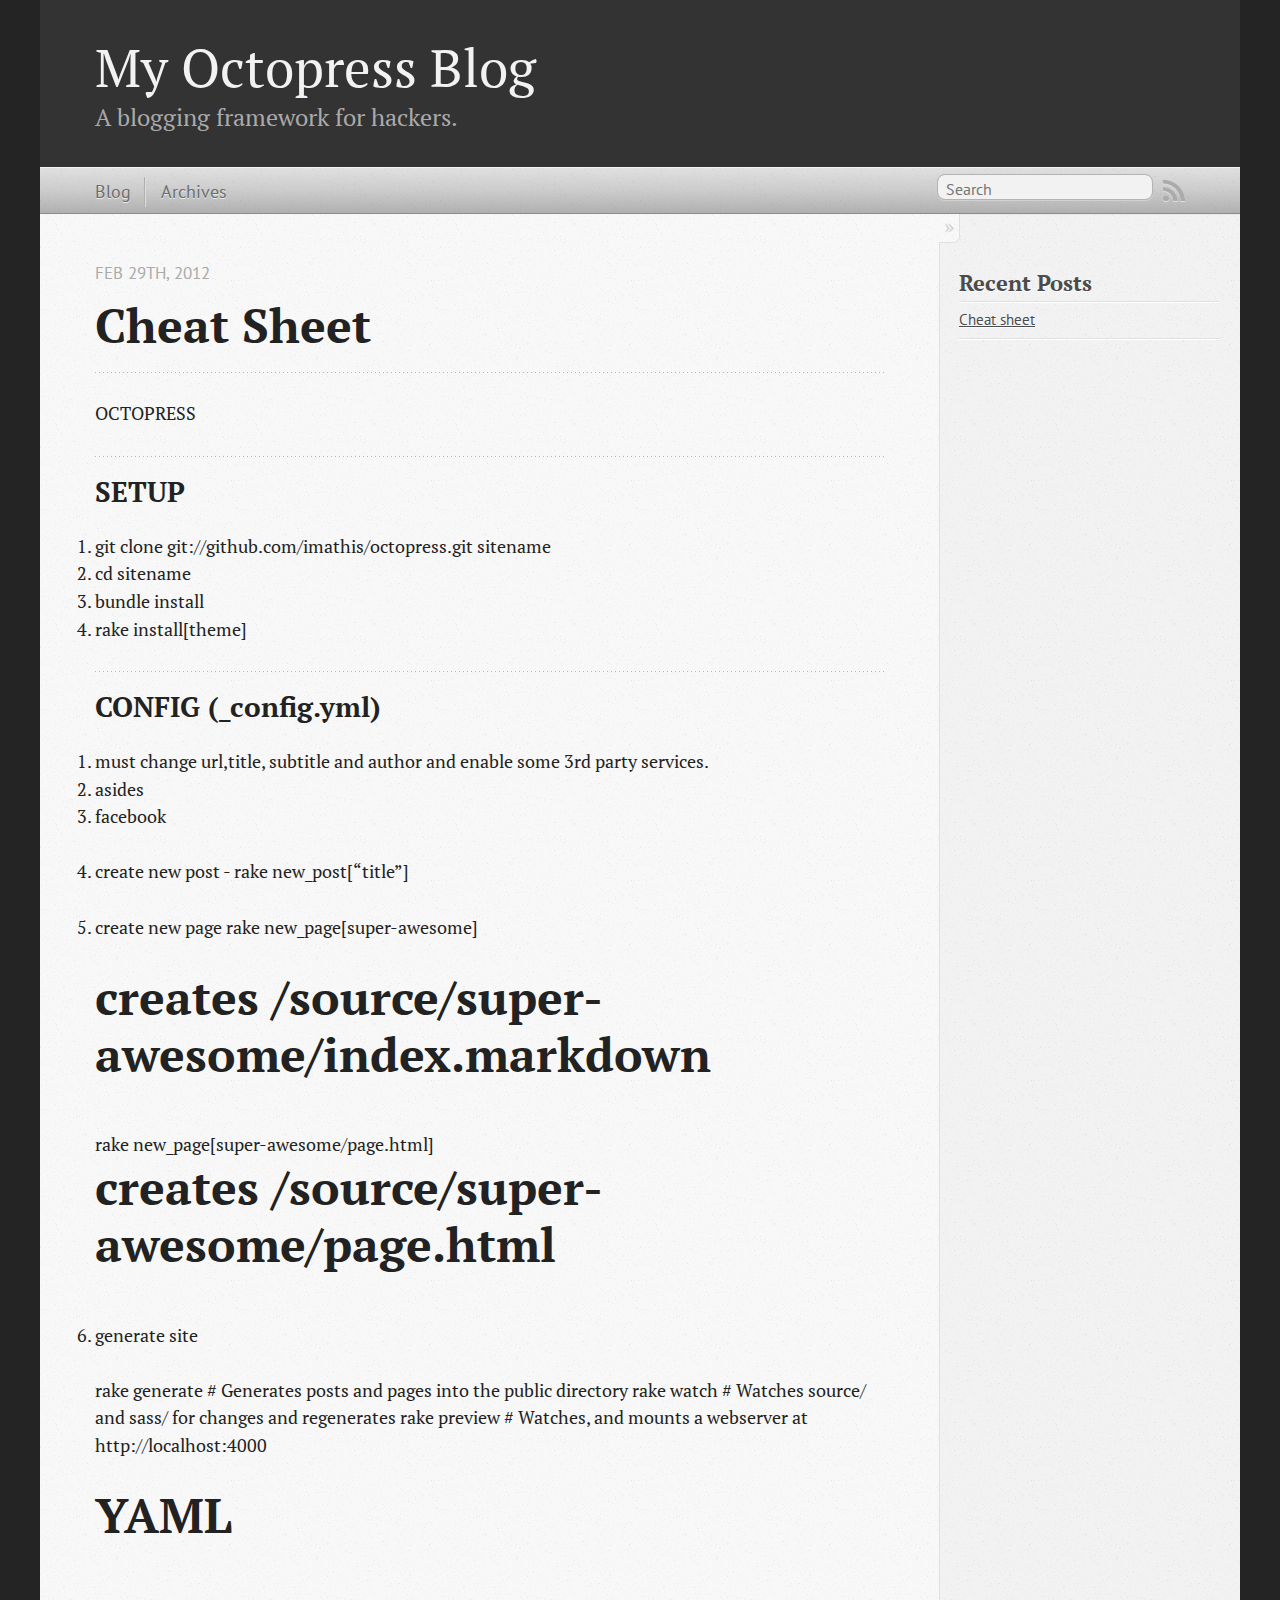
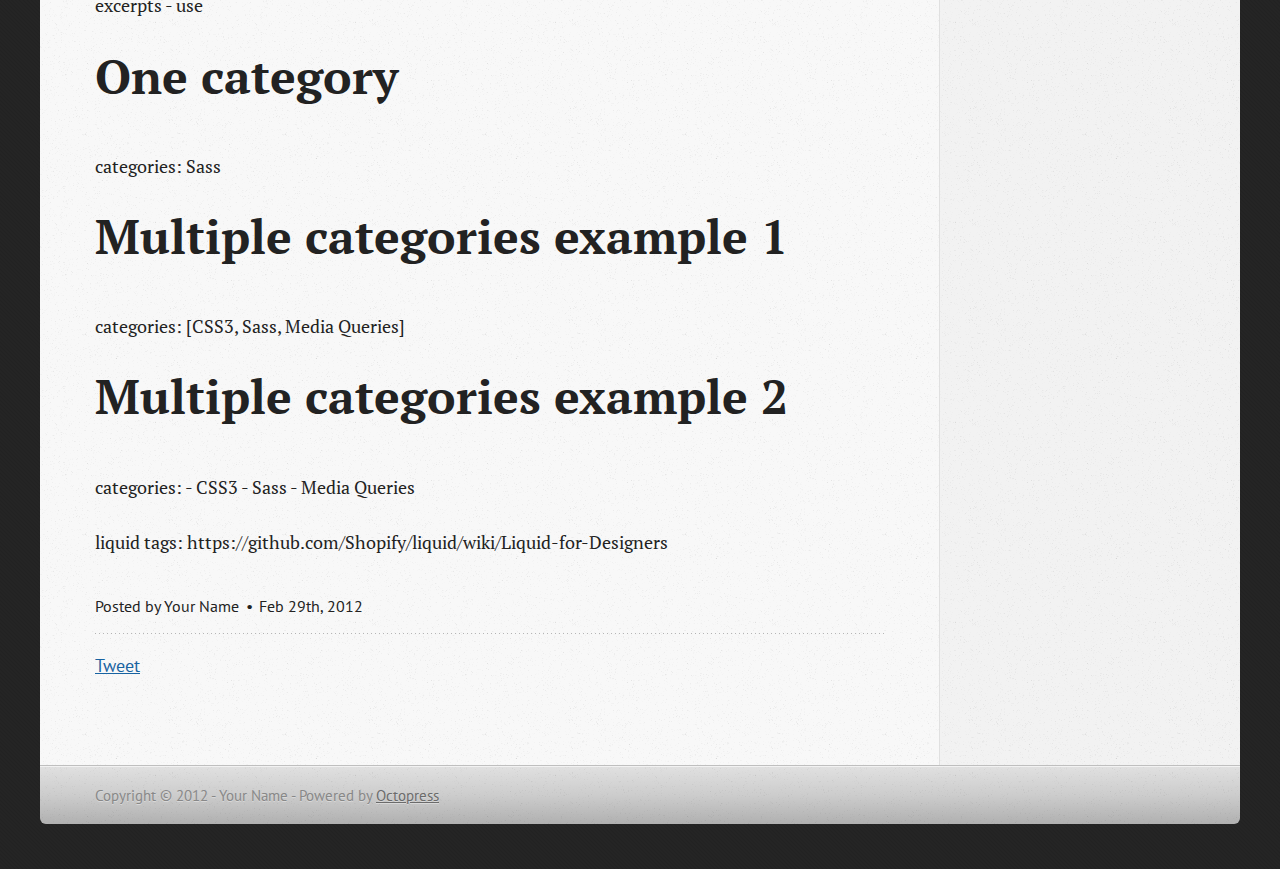
==== cheatsheet/index.html @ 0899a82b "Site updated at 2012-03-01 11:16:39 UTC" ====
<!DOCTYPE html>
<!--[if IEMobile 7 ]><html class="no-js iem7"><![endif]-->
<!--[if lt IE 9]><html class="no-js lte-ie8"><![endif]-->
<!--[if (gt IE 8)|(gt IEMobile 7)|!(IEMobile)|!(IE)]><!--><html class="no-js" lang="en"><!--<![endif]-->
<head>
  <meta charset="utf-8">
  <title>Cheat sheet - My Octopress Blog</title>
  <meta name="author" content="Your Name">

  
  <meta name="description" content="OCTOPRESS SETUP git clone git://github.com/imathis/octopress.git sitename
cd sitename
bundle install
rake install[theme] CONFIG (_config.yml) must &hellip;">
  

  <!-- http://t.co/dKP3o1e -->
  <meta name="HandheldFriendly" content="True">
  <meta name="MobileOptimized" content="320">
  <meta name="viewport" content="width=device-width, initial-scale=1">

  
  <link rel="canonical" href="http://ransa.github.com/cheatsheet">
  <link href="/favicon.png" rel="icon">
  <link href="/stylesheets/screen.css" media="screen, projection" rel="stylesheet" type="text/css">
  <script src="/javascripts/modernizr-2.0.js"></script>
  <script src="/javascripts/ender.js"></script>
  <script src="/javascripts/octopress.js" type="text/javascript"></script>
  <link href="/atom.xml" rel="alternate" title="My Octopress Blog" type="application/atom+xml">
  <!--Fonts from Google"s Web font directory at http://google.com/webfonts -->
<link href="http://fonts.googleapis.com/css?family=PT+Serif:regular,italic,bold,bolditalic" rel="stylesheet" type="text/css">
<link href="http://fonts.googleapis.com/css?family=PT+Sans:regular,italic,bold,bolditalic" rel="stylesheet" type="text/css">

  

</head>

<body   >
  <header role="banner"><hgroup>
  <h1><a href="/">My Octopress Blog</a></h1>
  
    <h2>A blogging framework for hackers.</h2>
  
</hgroup>

</header>
  <nav role="navigation"><ul class="subscription" data-subscription="rss">
  <li><a href="/atom.xml" rel="subscribe-rss" title="subscribe via RSS">RSS</a></li>
  
</ul>
  
<form action="http://google.com/search" method="get">
  <fieldset role="search">
    <input type="hidden" name="q" value="site:ransa.github.com" />
    <input class="search" type="text" name="q" results="0" placeholder="Search"/>
  </fieldset>
</form>
  
<ul class="main-navigation">
  <li><a href="/">Blog</a></li>
  <li><a href="/blog/archives">Archives</a></li>
</ul>

</nav>
  <div id="main">
    <div id="content">
      <div>
<article class="hentry" role="article">
  
  <header>
    
      <h1 class="entry-title">Cheat Sheet</h1>
    
    
      <p class="meta">
        








  


<time datetime="2012-02-29T20:19:00+02:00" pubdate data-updated="true">Feb 29<span>th</span>, 2012</time>
        
      </p>
    
  </header>


<div class="entry-content"><p>OCTOPRESS</p>

<h2>SETUP</h2>

<ol>
<li>git clone git://github.com/imathis/octopress.git sitename</li>
<li>cd sitename</li>
<li>bundle install</li>
<li>rake install[theme]</li>
</ol>


<h2>CONFIG (_config.yml)</h2>

<ol>
<li>must change url,title, subtitle and author and enable some 3rd party services.</li>
<li>asides</li>
<li><p>facebook</p></li>
<li><p>create new post -
rake new_post[&#8220;title&#8221;]</p></li>
<li><p>create new page
rake new_page[super-awesome]</p>

<h1>creates /source/super-awesome/index.markdown</h1>

rake new_page[super-awesome/page.html]

<h1>creates /source/super-awesome/page.html</h1></li>
<li><p>generate site</p></li>
</ol>


<p>rake generate   # Generates posts and pages into the public directory
rake watch      # Watches source/ and sass/ for changes and regenerates
rake preview    # Watches, and mounts a webserver at http://localhost:4000</p>

<h1>YAML </h1>

<p>excerpts - use  <!-- more --></p>

<h1>One category</h1>

<p>categories: Sass</p>

<h1>Multiple categories example 1</h1>

<p>categories: [CSS3, Sass, Media Queries]</p>

<h1>Multiple categories example 2</h1>

<p>categories:
- CSS3
- Sass
- Media Queries</p>

<p>liquid tags:
https://github.com/Shopify/liquid/wiki/Liquid-for-Designers</p>
</div>


  <footer>
    <p class="meta">
      
  

<span class="byline author vcard">Posted by <span class="fn">Your Name</span></span>

      








  


<time datetime="2012-02-29T20:19:00+02:00" pubdate data-updated="true">Feb 29<span>th</span>, 2012</time>
      


    </p>
    
      <div class="sharing">
  
  <a href="http://twitter.com/share" class="twitter-share-button" data-url="http://ransa.github.com/cheatsheet/" data-via="" data-counturl="http://ransa.github.com/cheatsheet/" >Tweet</a>
  
  
  
</div>

    
    <p class="meta">
      
      
    </p>
  </footer>
</article>

</div>

<aside class="sidebar">
  
    <section>
  <h1>Recent Posts</h1>
  <ul id="recent_posts">
    
      <li class="post">
        <a href="/cheatsheet/">Cheat sheet</a>
      </li>
    
  </ul>
</section>






  
</aside>


    </div>
  </div>
  <footer role="contentinfo"><p>
  Copyright &copy; 2012 - Your Name -
  <span class="credit">Powered by <a href="http://octopress.org">Octopress</a></span>
</p>

</footer>
  







  <script type="text/javascript">
    (function(){
      var twitterWidgets = document.createElement('script');
      twitterWidgets.type = 'text/javascript';
      twitterWidgets.async = true;
      twitterWidgets.src = 'http://platform.twitter.com/widgets.js';
      document.getElementsByTagName('head')[0].appendChild(twitterWidgets);
    })();
  </script>





</body>
</html>
---- stylesheets/screen.css ----
html,body,div,span,applet,object,iframe,h1,h2,h3,h4,h5,h6,p,blockquote,pre,a,abbr,acronym,address,big,cite,code,del,dfn,em,img,ins,kbd,q,s,samp,small,strike,strong,sub,sup,tt,var,b,u,i,center,dl,dt,dd,ol,ul,li,fieldset,form,label,legend,table,caption,tbody,tfoot,thead,tr,th,td,article,aside,canvas,details,embed,figure,figcaption,footer,header,hgroup,menu,nav,output,ruby,section,summary,time,mark,audio,video{margin:0;padding:0;border:0;font-size:100%;font:inherit;vertical-align:baseline}body{line-height:1}ol,ul{list-style:none}table{border-collapse:collapse;border-spacing:0}caption,th,td{text-align:left;font-weight:normal;vertical-align:middle}q,blockquote{quotes:none}q:before,q:after,blockquote:before,blockquote:after{content:"";content:none}a img{border:none}article,aside,details,figcaption,figure,footer,header,hgroup,menu,nav,section,summary{display:block}article,aside,details,figcaption,figure,footer,header,hgroup,menu,nav,section,summary{display:block}a{color:#1863a1}a:visited{color:#751590}a:focus{color:#0181eb}a:hover{color:#0181eb}a:active{color:#01579f}aside.sidebar a{color:#1863a1}aside.sidebar a:focus{color:#0181eb}aside.sidebar a:hover{color:#0181eb}aside.sidebar a:active{color:#01579f}a{-moz-transition:color 0.3s;-webkit-transition:color 0.3s;-o-transition:color 0.3s;transition:color 0.3s}html{background:#252525 url('/images/line-tile.png?1329309796') top left}body > div{background:#f2f2f2 url('/images/noise.png?1329309796') top left;border-bottom:1px solid #bfbfbf}body > div > div{background:#f8f8f8 url('/images/noise.png?1329309796') top left;border-right:1px solid #e0e0e0}.heading,body > header h1,h1,h2,h3,h4,h5,h6{font-family:"PT Serif", "Georgia", "Helvetica Neue", Arial, sans-serif}.sans,body > header h2,body > nav form .search,body > nav a,article header p.meta,article > footer,#content .blog-index footer,html .gist .gist-file .gist-meta,#blog-archives a.category,#blog-archives time,aside.sidebar section,body > footer{font-family:"PT Sans", "Helvetica Neue", Arial, sans-serif}.serif,body,#content .blog-index a[rel=full-article]{font-family:"PT Serif", Georgia, Times, "Times New Roman", serif}.mono,pre,code,tt,p code,li code{font-family:Menlo, Monaco, "Andale Mono", "lucida console", "Courier New", monospace}body > header h1{font-size:2.2em;font-family:"PT Serif", "Georgia", "Helvetica Neue", Arial, sans-serif;font-weight:normal;line-height:1.2em;margin-bottom:0.6667em}body > header h2{font-family:"PT Serif", "Georgia", "Helvetica Neue", Arial, sans-serif}body{line-height:1.5em;color:#222}h1{font-size:2.2em;line-height:1.2em}@media only screen and (min-width: 992px){body{font-size:1.15em}h1{font-size:2.6em;line-height:1.2em}}h1,h2,h3,h4,h5,h6{text-rendering:optimizelegibility;margin-bottom:1em;font-weight:bold}h2,section h1{font-size:1.5em}h3,section h2,section section h1{font-size:1.3em}h4,section h3,section section h2,section section section h1{font-size:1em}h5,section h4,section section h3{font-size:.9em}h6,section h5,section section h4,section section section h3{font-size:.8em}p,blockquote,ul,ol{margin-bottom:1.5em}ul{list-style-type:disc}ul ul{list-style-type:circle;margin-bottom:0px}ul ul ul{list-style-type:square;margin-bottom:0px}ol{list-style-type:decimal}ol ol{list-style-type:lower-alpha;margin-bottom:0px}ol ol ol{list-style-type:lower-roman;margin-bottom:0px}ul,ul ul,ul ol,ol,ol ul,ol ol{margin-left:1.3em}strong{font-weight:bold}em{font-style:italic}sup,sub{font-size:0.8em;position:relative;display:inline-block}sup{top:-0.5em}sub{bottom:-0.5em}q{font-style:italic}q:before{content:"\201C"}q:after{content:"\201D"}em,dfn{font-style:italic}strong,dfn{font-weight:bold}del,s{text-decoration:line-through}abbr,acronym{border-bottom:1px dotted;cursor:help}sub,sup{line-height:0}hr{margin-bottom:0.2em}small{font-size:.8em}big{font-size:1.2em}blockquote{font-style:italic;position:relative;font-size:1.2em;line-height:1.5em;padding-left:1em;border-left:4px solid rgba(170,170,170,0.5)}blockquote cite{font-style:italic}blockquote cite a{color:#aaa !important;word-wrap:break-word}blockquote cite:before{content:'\2014';padding-right:.3em;padding-left:.3em;color:#aaa}@media only screen and (min-width: 992px){blockquote{padding-left:1.5em;border-left-width:4px}}.pullquote-right:before,.pullquote-left:before{padding:0;border:none;content:attr(data-pullquote);float:right;width:45%;margin:.5em 0 1em 1.5em;position:relative;top:7px;font-size:1.4em;line-height:1.45em}.pullquote-left:before{float:left;margin:.5em 1.5em 1em 0}.force-wrap,article a,aside.sidebar a{white-space:-moz-pre-wrap;white-space:-pre-wrap;white-space:-o-pre-wrap;white-space:pre-wrap;word-wrap:break-word}.group,body > header,body > nav,body > footer,body #content > article,body #content > div > article,body #content > div > section,body div.pagination,aside.sidebar,#main,#content,.collapse-sidebar aside.sidebar{*zoom:1}.group:after,body > header:after,body > nav:after,body > footer:after,body #content > article:after,body #content > div > article:after,body #content > div > section:after,body div.pagination:after,aside.sidebar:after,#main:after,#content:after,.collapse-sidebar aside.sidebar:after{content:"";display:table;clear:both}body{-webkit-text-size-adjust:none;max-width:1200px;position:relative;margin:0 auto}body > header,body > nav,body > footer,body #content > article,body #content > div > article,body #content > div > section{padding-left:18px;padding-right:18px}@media only screen and (min-width: 480px){body > header,body > nav,body > footer,body #content > article,body #content > div > article,body #content > div > section{padding-left:25px;padding-right:25px}}@media only screen and (min-width: 768px){body > header,body > nav,body > footer,body #content > article,body #content > div > article,body #content > div > section{padding-left:35px;padding-right:35px}}@media only screen and (min-width: 992px){body > header,body > nav,body > footer,body #content > article,body #content > div > article,body #content > div > section{padding-left:55px;padding-right:55px}}body div.pagination{margin-left:18px;margin-right:18px}@media only screen and (min-width: 480px){body div.pagination{margin-left:25px;margin-right:25px}}@media only screen and (min-width: 768px){body div.pagination{margin-left:35px;margin-right:35px}}@media only screen and (min-width: 992px){body div.pagination{margin-left:55px;margin-right:55px}}body > header{font-size:1em;padding-top:1.5em;padding-bottom:1.5em}#content{overflow:hidden}#content > div,#content > article{width:100%}aside.sidebar{float:none;padding:0 18px 1px;background-color:#f7f7f7;border-top:1px solid #e0e0e0}.flex-content,article img,article video,article .flash-video,aside.sidebar img{max-width:100%;height:auto}.basic-alignment.left,article img.left,article video.left,article .left.flash-video,aside.sidebar img.left{float:left;margin-right:1.5em}.basic-alignment.right,article img.right,article video.right,article .right.flash-video,aside.sidebar img.right{float:right;margin-left:1.5em}.basic-alignment.center,article img.center,article video.center,article .center.flash-video,aside.sidebar img.center{display:block;margin:0 auto 1.5em}.basic-alignment.left,article img.left,article video.left,article .left.flash-video,aside.sidebar img.left,.basic-alignment.right,article img.right,article video.right,article .right.flash-video,aside.sidebar img.right{margin-bottom:.8em}.toggle-sidebar,.no-sidebar .toggle-sidebar{display:none}@media only screen and (min-width: 750px){body.sidebar-footer aside.sidebar{float:none;width:auto;clear:left;margin:0;padding:0 35px 1px;background-color:#f7f7f7;border-top:1px solid #eaeaea}body.sidebar-footer aside.sidebar section.odd,body.sidebar-footer aside.sidebar section.even{float:left;width:48%}body.sidebar-footer aside.sidebar section.odd{margin-left:0}body.sidebar-footer aside.sidebar section.even{margin-left:4%}body.sidebar-footer aside.sidebar.thirds section{width:30%;margin-left:5%}body.sidebar-footer aside.sidebar.thirds section.first{margin-left:0;clear:both}}body.sidebar-footer #content{margin-right:0px}body.sidebar-footer .toggle-sidebar{display:none}@media only screen and (min-width: 550px){body > header{font-size:1em}}@media only screen and (min-width: 750px){aside.sidebar{float:none;width:auto;clear:left;margin:0;padding:0 35px 1px;background-color:#f7f7f7;border-top:1px solid #eaeaea}aside.sidebar section.odd,aside.sidebar section.even{float:left;width:48%}aside.sidebar section.odd{margin-left:0}aside.sidebar section.even{margin-left:4%}aside.sidebar.thirds section{width:30%;margin-left:5%}aside.sidebar.thirds section.first{margin-left:0;clear:both}}@media only screen and (min-width: 768px){body{-webkit-text-size-adjust:auto}body > header{font-size:1.2em}#main{padding:0;margin:0 auto}#content{overflow:visible;margin-right:240px;position:relative}.no-sidebar #content{margin-right:0;border-right:0}.collapse-sidebar #content{margin-right:20px}#content > div,#content > article{padding-top:17.5px;padding-bottom:17.5px;float:left}aside.sidebar{width:210px;padding:0 15px 15px;background:none;clear:none;float:left;margin:0 -100% 0 0}aside.sidebar section{width:auto;margin-left:0}aside.sidebar section.odd,aside.sidebar section.even{float:none;width:auto;margin-left:0}.collapse-sidebar aside.sidebar{float:none;width:auto;clear:left;margin:0;padding:0 35px 1px;background-color:#f7f7f7;border-top:1px solid #eaeaea}.collapse-sidebar aside.sidebar section.odd,.collapse-sidebar aside.sidebar section.even{float:left;width:48%}.collapse-sidebar aside.sidebar section.odd{margin-left:0}.collapse-sidebar aside.sidebar section.even{margin-left:4%}.collapse-sidebar aside.sidebar.thirds section{width:30%;margin-left:5%}.collapse-sidebar aside.sidebar.thirds section.first{margin-left:0;clear:both}}@media only screen and (min-width: 992px){body > header{font-size:1.3em}#content{margin-right:300px}#content > div,#content > article{padding-top:27.5px;padding-bottom:27.5px}aside.sidebar{width:260px;padding:1.2em 20px 20px}.collapse-sidebar aside.sidebar{padding-left:55px;padding-right:55px}}@media only screen and (min-width: 768px){ul,ol{margin-left:0}}body > header{background:#333}body > header h1{display:inline-block;margin:0}body > header h1 a,body > header h1 a:visited,body > header h1 a:hover{color:#f2f2f2;text-decoration:none}body > header h2{margin:.2em 0 0;font-size:1em;color:#aaa;font-weight:normal}body > nav{position:relative;background-color:#ccc;background:url('/images/noise.png?1329309796'),-webkit-gradient(linear, 50% 0%, 50% 100%, color-stop(0%, #e0e0e0), color-stop(50%, #cccccc), color-stop(100%, #b0b0b0));background:url('/images/noise.png?1329309796'),-webkit-linear-gradient(#e0e0e0,#cccccc,#b0b0b0);background:url('/images/noise.png?1329309796'),-moz-linear-gradient(#e0e0e0,#cccccc,#b0b0b0);background:url('/images/noise.png?1329309796'),-o-linear-gradient(#e0e0e0,#cccccc,#b0b0b0);background:url('/images/noise.png?1329309796'),-ms-linear-gradient(#e0e0e0,#cccccc,#b0b0b0);background:url('/images/noise.png?1329309796'),linear-gradient(#e0e0e0,#cccccc,#b0b0b0);border-top:1px solid #f2f2f2;border-bottom:1px solid #8c8c8c;padding-top:.35em;padding-bottom:.35em}body > nav form{-moz-background-clip:padding;-webkit-background-clip:padding;-o-background-clip:padding-box;-ms-background-clip:padding-box;-khtml-background-clip:padding-box;background-clip:padding-box;margin:0;padding:0}body > nav form .search{padding:.3em .5em 0;font-size:.85em;line-height:1.1em;width:95%;-moz-border-radius:0.5em;-webkit-border-radius:0.5em;-o-border-radius:0.5em;-ms-border-radius:0.5em;-khtml-border-radius:0.5em;border-radius:0.5em;-moz-background-clip:padding;-webkit-background-clip:padding;-o-background-clip:padding-box;-ms-background-clip:padding-box;-khtml-background-clip:padding-box;background-clip:padding-box;-moz-box-shadow:#d1d1d1 0 1px;-webkit-box-shadow:#d1d1d1 0 1px;-o-box-shadow:#d1d1d1 0 1px;box-shadow:#d1d1d1 0 1px;background-color:#f2f2f2;border:1px solid #b3b3b3;color:#888}body > nav form .search:focus{color:#444;border-color:#80b1df;-moz-box-shadow:#80b1df 0 0 4px,#80b1df 0 0 3px inset;-webkit-box-shadow:#80b1df 0 0 4px,#80b1df 0 0 3px inset;-o-box-shadow:#80b1df 0 0 4px,#80b1df 0 0 3px inset;box-shadow:#80b1df 0 0 4px,#80b1df 0 0 3px inset;background-color:#fff;outline:none}body > nav fieldset[role=search]{float:right;width:48%}body > nav fieldset.mobile-nav{float:left;width:48%}body > nav fieldset.mobile-nav select{width:100%;font-size:.8em;border:1px solid #888}body > nav ul{display:none}@media only screen and (min-width: 550px){body > nav{font-size:.9em}body > nav ul{margin:0;padding:0;border:0;overflow:hidden;*zoom:1;float:left;display:block;padding-top:.15em}body > nav ul li{list-style-image:none;list-style-type:none;margin-left:0px;white-space:nowrap;display:inline;float:left;padding-left:0;padding-right:0}body > nav ul li:first-child,body > nav ul li.first{padding-left:0}body > nav ul li:last-child{padding-right:0}body > nav ul li.last{padding-right:0}body > nav ul.subscription{margin-left:.8em;float:right}body > nav ul.subscription li:last-child a{padding-right:0}body > nav ul li{margin:0}body > nav a{color:#6b6b6b;text-shadow:#ebebeb 0 1px;float:left;text-decoration:none;font-size:1.1em;padding:.1em 0;line-height:1.5em}body > nav a:visited{color:#6b6b6b}body > nav a:hover{color:#2b2b2b}body > nav li + li{border-left:1px solid #b0b0b0;margin-left:.8em}body > nav li + li a{padding-left:.8em;border-left:1px solid #dedede}body > nav form{float:right;text-align:left;padding-left:.8em;width:175px}body > nav form .search{width:93%;font-size:.95em;line-height:1.2em}body > nav ul[data-subscription$=email] + form{width:97px}body > nav ul[data-subscription$=email] + form .search{width:91%}body > nav fieldset.mobile-nav{display:none}body > nav fieldset[role=search]{width:99%}}@media only screen and (min-width: 992px){body > nav form{width:215px}body > nav ul[data-subscription$=email] + form{width:147px}}.no-placeholder body > nav .search{background:#f2f2f2 url('/images/search.png?1329309796') 0.3em 0.25em no-repeat;text-indent:1.3em}@media only screen and (min-width: 550px){.maskImage body > nav ul[data-subscription$=email] + form{width:123px}}@media only screen and (min-width: 992px){.maskImage body > nav ul[data-subscription$=email] + form{width:173px}}.maskImage ul.subscription{position:relative;top:.2em}.maskImage ul.subscription li,.maskImage ul.subscription a{border:0;padding:0}.maskImage a[rel=subscribe-rss]{position:relative;top:0px;text-indent:-999999em;background-color:#dedede;border:0;padding:0}.maskImage a[rel=subscribe-rss],.maskImage a[rel=subscribe-rss]:after{-moz-mask-image:url('/images/rss.png?1329309796');-webkit-mask-image:url('/images/rss.png?1329309796');-o-mask-image:url('/images/rss.png?1329309796');-ms-mask-image:url('/images/rss.png?1329309796');-khtml-mask-image:url('/images/rss.png?1329309796');mask-image:url('/images/rss.png?1329309796');-moz-mask-repeat:no-repeat;-webkit-mask-repeat:no-repeat;-o-mask-repeat:no-repeat;-ms-mask-repeat:no-repeat;-khtml-mask-repeat:no-repeat;mask-repeat:no-repeat;width:22px;height:22px}.maskImage a[rel=subscribe-rss]:after{content:"";position:absolute;top:-1px;left:0;background-color:#ababab}.maskImage a[rel=subscribe-rss]:hover:after{background-color:#9e9e9e}.maskImage a[rel=subscribe-email]{position:relative;top:0px;text-indent:-999999em;background-color:#dedede;border:0;padding:0}.maskImage a[rel=subscribe-email],.maskImage a[rel=subscribe-email]:after{-moz-mask-image:url('/images/email.png?1329309796');-webkit-mask-image:url('/images/email.png?1329309796');-o-mask-image:url('/images/email.png?1329309796');-ms-mask-image:url('/images/email.png?1329309796');-khtml-mask-image:url('/images/email.png?1329309796');mask-image:url('/images/email.png?1329309796');-moz-mask-repeat:no-repeat;-webkit-mask-repeat:no-repeat;-o-mask-repeat:no-repeat;-ms-mask-repeat:no-repeat;-khtml-mask-repeat:no-repeat;mask-repeat:no-repeat;width:28px;height:22px}.maskImage a[rel=subscribe-email]:after{content:"";position:absolute;top:-1px;left:0;background-color:#ababab}.maskImage a[rel=subscribe-email]:hover:after{background-color:#9e9e9e}article{padding-top:1em}article header{position:relative;padding-top:2em;padding-bottom:1em;margin-bottom:1em;background:url('[data-uri]') bottom left repeat-x}article header h1{margin:0}article header h1 a{text-decoration:none}article header h1 a:hover{text-decoration:underline}article header p{font-size:.9em;color:#aaa;margin:0}article header p.meta{text-transform:uppercase;position:absolute;top:0}@media only screen and (min-width: 768px){article header{margin-bottom:1.5em;padding-bottom:1em;background:url('[data-uri]') bottom left repeat-x}}article h2{padding-top:0.8em;background:url('[data-uri]') top left repeat-x}.entry-content article h2:first-child,article header + h2{padding-top:0}article h2:first-child,article header + h2{background:none}article .feature{padding-top:.5em;margin-bottom:1em;padding-bottom:1em;background:url('[data-uri]') bottom left repeat-x;font-size:2.0em;font-style:italic;line-height:1.3em}article img,article video,article .flash-video{-moz-border-radius:0.3em;-webkit-border-radius:0.3em;-o-border-radius:0.3em;-ms-border-radius:0.3em;-khtml-border-radius:0.3em;border-radius:0.3em;-moz-box-shadow:rgba(0,0,0,0.15) 0 1px 4px;-webkit-box-shadow:rgba(0,0,0,0.15) 0 1px 4px;-o-box-shadow:rgba(0,0,0,0.15) 0 1px 4px;box-shadow:rgba(0,0,0,0.15) 0 1px 4px;-moz-box-sizing:border-box;-webkit-box-sizing:border-box;-ms-box-sizing:border-box;box-sizing:border-box;border:white 0.5em solid}article video,article .flash-video{margin:0 auto 1.5em}article video{display:block;width:100%}article .flash-video > div{position:relative;display:block;padding-bottom:56.25%;padding-top:1px;height:0;overflow:hidden}article .flash-video > div iframe,article .flash-video > div object,article .flash-video > div embed{position:absolute;top:0;left:0;width:100%;height:100%}article > footer{padding-bottom:2.5em;margin-top:2em}article > footer p.meta{margin-bottom:.8em;font-size:.85em;clear:both;overflow:hidden}.blog-index article + article{background:url('[data-uri]') top left repeat-x}#content .blog-index{padding-top:0;padding-bottom:0}#content .blog-index article{padding-top:2em}#content .blog-index article header{background:none;padding-bottom:0}#content .blog-index article h1{font-size:2.2em}#content .blog-index article h1 a{color:inherit}#content .blog-index article h1 a:hover{color:#0181eb}#content .blog-index a[rel=full-article]{background:#ebebeb;display:inline-block;padding:.4em .8em;margin-right:.5em;text-decoration:none;color:#666;-moz-transition:background-color 0.5s;-webkit-transition:background-color 0.5s;-o-transition:background-color 0.5s;transition:background-color 0.5s}#content .blog-index a[rel=full-article]:hover{background:#0181eb;text-shadow:none;color:#f8f8f8}#content .blog-index footer{margin-top:1em}.separator,article > footer .byline + time:before,article > footer time + time:before,article > footer .comments:before,article > footer .byline ~ .categories:before{content:"\2022 ";padding:0 .4em 0 .2em;display:inline-block}#content div.pagination{text-align:center;font-size:.95em;position:relative;background:url('[data-uri]') top left repeat-x;padding-top:1.5em;padding-bottom:1.5em}#content div.pagination a{text-decoration:none;color:#aaa}#content div.pagination a.prev{position:absolute;left:0}#content div.pagination a.next{position:absolute;right:0}#content div.pagination a:hover{color:#0181eb}#content div.pagination a[href*=archive]:before,#content div.pagination a[href*=archive]:after{content:'\2014';padding:0 .3em}p.meta + .sharing{padding-top:1em;padding-left:0;background:url('[data-uri]') top left repeat-x}#fb-root{display:none}.highlight,html .gist .gist-file .gist-syntax .gist-highlight{border:1px solid #05232b !important}.highlight table td.code,html .gist .gist-file .gist-syntax .gist-highlight table td.code{width:100%}.highlight .line-numbers,html .gist .gist-file .gist-syntax .gist-highlight .line-numbers{text-align:right;font-size:13px;line-height:1.45em;background:#073642 url('/images/noise.png?1329309796') top left !important;border-right:1px solid #00232c !important;-moz-box-shadow:#083e4b -1px 0 inset;-webkit-box-shadow:#083e4b -1px 0 inset;-o-box-shadow:#083e4b -1px 0 inset;box-shadow:#083e4b -1px 0 inset;text-shadow:#021014 0 -1px;padding:.8em !important;-moz-border-radius:0;-webkit-border-radius:0;-o-border-radius:0;-ms-border-radius:0;-khtml-border-radius:0;border-radius:0}.highlight .line-numbers span,html .gist .gist-file .gist-syntax .gist-highlight .line-numbers span{color:#586e75 !important}figure.code,.gist-file,pre{-moz-box-shadow:rgba(0,0,0,0.06) 0 0 10px;-webkit-box-shadow:rgba(0,0,0,0.06) 0 0 10px;-o-box-shadow:rgba(0,0,0,0.06) 0 0 10px;box-shadow:rgba(0,0,0,0.06) 0 0 10px}figure.code .highlight pre,.gist-file .highlight pre,pre .highlight pre{-moz-box-shadow:none;-webkit-box-shadow:none;-o-box-shadow:none;box-shadow:none}html .gist .gist-file{margin-bottom:1.8em;position:relative;border:none;padding-top:26px !important}html .gist .gist-file .gist-syntax{border-bottom:0 !important;background:none !important}html .gist .gist-file .gist-syntax .gist-highlight{background:#002b36 !important}html .gist .gist-file .gist-meta{padding:.6em 0.8em;border:1px solid #083e4b !important;color:#586e75;font-size:.7em !important;background:#073642 url('/images/noise.png?1329309796') top left;line-height:1.5em}html .gist .gist-file .gist-meta a{color:#75878b !important;text-decoration:none}html .gist .gist-file .gist-meta a:hover{text-decoration:underline}html .gist .gist-file .gist-meta a:hover{color:#93a1a1 !important}html .gist .gist-file .gist-meta a[href*='#file']{position:absolute;top:0;left:0;right:-10px;color:#474747 !important}html .gist .gist-file .gist-meta a[href*='#file']:hover{color:#1863a1 !important}html .gist .gist-file .gist-meta a[href*=raw]{top:.4em}pre{background:#002b36 url('/images/noise.png?1329309796') top left;-moz-border-radius:0.4em;-webkit-border-radius:0.4em;-o-border-radius:0.4em;-ms-border-radius:0.4em;-khtml-border-radius:0.4em;border-radius:0.4em;border:1px solid #05232b;line-height:1.45em;font-size:13px;margin-bottom:2.1em;padding:.8em 1em;color:#93a1a1;overflow:auto}h3.filename + pre{-moz-border-radius-topleft:0px;-webkit-border-top-left-radius:0px;-o-border-top-left-radius:0px;-ms-border-top-left-radius:0px;-khtml-border-top-left-radius:0px;border-top-left-radius:0px;-moz-border-radius-topright:0px;-webkit-border-top-right-radius:0px;-o-border-top-right-radius:0px;-ms-border-top-right-radius:0px;-khtml-border-top-right-radius:0px;border-top-right-radius:0px}p code,li code{display:inline-block;white-space:no-wrap;background:#fff;font-size:.8em;line-height:1.5em;color:#555;border:1px solid #ddd;-moz-border-radius:0.4em;-webkit-border-radius:0.4em;-o-border-radius:0.4em;-ms-border-radius:0.4em;-khtml-border-radius:0.4em;border-radius:0.4em;padding:0 .3em;margin:-1px 0}p pre code,li pre code{font-size:1em !important;background:none;border:none}.pre-code,html .gist .gist-file .gist-syntax .gist-highlight pre,.highlight code{font-family:Menlo,Monaco,"Andale Mono","lucida console","Courier New",monospace !important;overflow:scroll;overflow-y:hidden;display:block;padding:.8em !important;overflow-x:auto;line-height:1.45em;background:#002b36 url('/images/noise.png?1329309796') top left !important;color:#93a1a1 !important}.pre-code *::-moz-selection,html .gist .gist-file .gist-syntax .gist-highlight pre *::-moz-selection,.highlight code *::-moz-selection{background:#386774;color:inherit;text-shadow:#002b36 0 1px}.pre-code *::-webkit-selection,html .gist .gist-file .gist-syntax .gist-highlight pre *::-webkit-selection,.highlight code *::-webkit-selection{background:#386774;color:inherit;text-shadow:#002b36 0 1px}.pre-code *::selection,html .gist .gist-file .gist-syntax .gist-highlight pre *::selection,.highlight code *::selection{background:#386774;color:inherit;text-shadow:#002b36 0 1px}.pre-code span,html .gist .gist-file .gist-syntax .gist-highlight pre span,.highlight code span{color:#93a1a1 !important}.pre-code span,html .gist .gist-file .gist-syntax .gist-highlight pre span,.highlight code span{font-style:normal !important;font-weight:normal !important}.pre-code .c,html .gist .gist-file .gist-syntax .gist-highlight pre .c,.highlight code .c{color:#586e75 !important;font-style:italic !important}.pre-code .cm,html .gist .gist-file .gist-syntax .gist-highlight pre .cm,.highlight code .cm{color:#586e75 !important;font-style:italic !important}.pre-code .cp,html .gist .gist-file .gist-syntax .gist-highlight pre .cp,.highlight code .cp{color:#586e75 !important;font-style:italic !important}.pre-code .c1,html .gist .gist-file .gist-syntax .gist-highlight pre .c1,.highlight code .c1{color:#586e75 !important;font-style:italic !important}.pre-code .cs,html .gist .gist-file .gist-syntax .gist-highlight pre .cs,.highlight code .cs{color:#586e75 !important;font-weight:bold !important;font-style:italic !important}.pre-code .err,html .gist .gist-file .gist-syntax .gist-highlight pre .err,.highlight code .err{color:#dc322f !important;background:none !important}.pre-code .k,html .gist .gist-file .gist-syntax .gist-highlight pre .k,.highlight code .k{color:#cb4b16 !important}.pre-code .o,html .gist .gist-file .gist-syntax .gist-highlight pre .o,.highlight code .o{color:#93a1a1 !important;font-weight:bold !important}.pre-code .p,html .gist .gist-file .gist-syntax .gist-highlight pre .p,.highlight code .p{color:#93a1a1 !important}.pre-code .ow,html .gist .gist-file .gist-syntax .gist-highlight pre .ow,.highlight code .ow{color:#2aa198 !important;font-weight:bold !important}.pre-code .gd,html .gist .gist-file .gist-syntax .gist-highlight pre .gd,.highlight code .gd{color:#93a1a1 !important;background-color:#372c34 !important;display:inline-block}.pre-code .gd .x,html .gist .gist-file .gist-syntax .gist-highlight pre .gd .x,.highlight code .gd .x{color:#93a1a1 !important;background-color:#4d2d33 !important;display:inline-block}.pre-code .ge,html .gist .gist-file .gist-syntax .gist-highlight pre .ge,.highlight code .ge{color:#93a1a1 !important;font-style:italic !important}.pre-code .gh,html .gist .gist-file .gist-syntax .gist-highlight pre .gh,.highlight code .gh{color:#586e75 !important}.pre-code .gi,html .gist .gist-file .gist-syntax .gist-highlight pre .gi,.highlight code .gi{color:#93a1a1 !important;background-color:#1a412b !important;display:inline-block}.pre-code .gi .x,html .gist .gist-file .gist-syntax .gist-highlight pre .gi .x,.highlight code .gi .x{color:#93a1a1 !important;background-color:#355720 !important;display:inline-block}.pre-code .gs,html .gist .gist-file .gist-syntax .gist-highlight pre .gs,.highlight code .gs{color:#93a1a1 !important;font-weight:bold !important}.pre-code .gu,html .gist .gist-file .gist-syntax .gist-highlight pre .gu,.highlight code .gu{color:#6c71c4 !important}.pre-code .kc,html .gist .gist-file .gist-syntax .gist-highlight pre .kc,.highlight code .kc{color:#859900 !important;font-weight:bold !important}.pre-code .kd,html .gist .gist-file .gist-syntax .gist-highlight pre .kd,.highlight code .kd{color:#268bd2 !important}.pre-code .kp,html .gist .gist-file .gist-syntax .gist-highlight pre .kp,.highlight code .kp{color:#cb4b16 !important;font-weight:bold !important}.pre-code .kr,html .gist .gist-file .gist-syntax .gist-highlight pre .kr,.highlight code .kr{color:#d33682 !important;font-weight:bold !important}.pre-code .kt,html .gist .gist-file .gist-syntax .gist-highlight pre .kt,.highlight code .kt{color:#2aa198 !important}.pre-code .n,html .gist .gist-file .gist-syntax .gist-highlight pre .n,.highlight code .n{color:#268bd2 !important}.pre-code .na,html .gist .gist-file .gist-syntax .gist-highlight pre .na,.highlight code .na{color:#268bd2 !important}.pre-code .nb,html .gist .gist-file .gist-syntax .gist-highlight pre .nb,.highlight code .nb{color:#859900 !important}.pre-code .nc,html .gist .gist-file .gist-syntax .gist-highlight pre .nc,.highlight code .nc{color:#d33682 !important}.pre-code .no,html .gist .gist-file .gist-syntax .gist-highlight pre .no,.highlight code .no{color:#b58900 !important}.pre-code .nl,html .gist .gist-file .gist-syntax .gist-highlight pre .nl,.highlight code .nl{color:#859900 !important}.pre-code .ne,html .gist .gist-file .gist-syntax .gist-highlight pre .ne,.highlight code .ne{color:#268bd2 !important;font-weight:bold !important}.pre-code .nf,html .gist .gist-file .gist-syntax .gist-highlight pre .nf,.highlight code .nf{color:#268bd2 !important;font-weight:bold !important}.pre-code .nn,html .gist .gist-file .gist-syntax .gist-highlight pre .nn,.highlight code .nn{color:#b58900 !important}.pre-code .nt,html .gist .gist-file .gist-syntax .gist-highlight pre .nt,.highlight code .nt{color:#268bd2 !important;font-weight:bold !important}.pre-code .nx,html .gist .gist-file .gist-syntax .gist-highlight pre .nx,.highlight code .nx{color:#b58900 !important}.pre-code .vg,html .gist .gist-file .gist-syntax .gist-highlight pre .vg,.highlight code .vg{color:#268bd2 !important}.pre-code .vi,html .gist .gist-file .gist-syntax .gist-highlight pre .vi,.highlight code .vi{color:#268bd2 !important}.pre-code .nv,html .gist .gist-file .gist-syntax .gist-highlight pre .nv,.highlight code .nv{color:#268bd2 !important}.pre-code .mf,html .gist .gist-file .gist-syntax .gist-highlight pre .mf,.highlight code .mf{color:#2aa198 !important}.pre-code .m,html .gist .gist-file .gist-syntax .gist-highlight pre .m,.highlight code .m{color:#2aa198 !important}.pre-code .mh,html .gist .gist-file .gist-syntax .gist-highlight pre .mh,.highlight code .mh{color:#2aa198 !important}.pre-code .mi,html .gist .gist-file .gist-syntax .gist-highlight pre .mi,.highlight code .mi{color:#2aa198 !important}.pre-code .s,html .gist .gist-file .gist-syntax .gist-highlight pre .s,.highlight code .s{color:#2aa198 !important}.pre-code .sd,html .gist .gist-file .gist-syntax .gist-highlight pre .sd,.highlight code .sd{color:#2aa198 !important}.pre-code .s2,html .gist .gist-file .gist-syntax .gist-highlight pre .s2,.highlight code .s2{color:#2aa198 !important}.pre-code .se,html .gist .gist-file .gist-syntax .gist-highlight pre .se,.highlight code .se{color:#dc322f !important}.pre-code .si,html .gist .gist-file .gist-syntax .gist-highlight pre .si,.highlight code .si{color:#268bd2 !important}.pre-code .sr,html .gist .gist-file .gist-syntax .gist-highlight pre .sr,.highlight code .sr{color:#2aa198 !important}.pre-code .s1,html .gist .gist-file .gist-syntax .gist-highlight pre .s1,.highlight code .s1{color:#2aa198 !important}.pre-code div .gd,html .gist .gist-file .gist-syntax .gist-highlight pre div .gd,.highlight code div .gd,.pre-code div .gd .x,html .gist .gist-file .gist-syntax .gist-highlight pre div .gd .x,.highlight code div .gd .x,.pre-code div .gi,html .gist .gist-file .gist-syntax .gist-highlight pre div .gi,.highlight code div .gi,.pre-code div .gi .x,html .gist .gist-file .gist-syntax .gist-highlight pre div .gi .x,.highlight code div .gi .x{display:inline-block;width:100%}.highlight,.gist-highlight{margin-bottom:1.8em;background:#002b36;overflow-y:hidden;overflow-x:auto}.highlight pre,.gist-highlight pre{background:none;-moz-border-radius:none;-webkit-border-radius:none;-o-border-radius:none;-ms-border-radius:none;-khtml-border-radius:none;border-radius:none;border:none;padding:0;margin-bottom:0}pre::-webkit-scrollbar,.highlight::-webkit-scrollbar,.gist-highlight::-webkit-scrollbar{height:.5em;background:rgba(255,255,255,0.15)}pre::-webkit-scrollbar-thumb:horizontal,.highlight::-webkit-scrollbar-thumb:horizontal,.gist-highlight::-webkit-scrollbar-thumb:horizontal{background:rgba(255,255,255,0.2);-webkit-border-radius:4px;border-radius:4px}.highlight code{background:#000}figure.code{background:none;padding:0;border:0;margin-bottom:1.5em}figure.code pre{margin-bottom:0}figure.code figcaption{position:relative}figure.code .highlight{margin-bottom:0}.code-title,html .gist .gist-file .gist-meta a[href*='#file'],h3.filename,figure.code figcaption{text-align:center;font-size:13px;line-height:2em;text-shadow:#cbcccc 0 1px 0;color:#474747;font-weight:normal;margin-bottom:0;-moz-border-radius-topleft:5px;-webkit-border-top-left-radius:5px;-o-border-top-left-radius:5px;-ms-border-top-left-radius:5px;-khtml-border-top-left-radius:5px;border-top-left-radius:5px;-moz-border-radius-topright:5px;-webkit-border-top-right-radius:5px;-o-border-top-right-radius:5px;-ms-border-top-right-radius:5px;-khtml-border-top-right-radius:5px;border-top-right-radius:5px;font-family:"Helvetica Neue", Arial, "Lucida Grande", "Lucida Sans Unicode", Lucida, sans-serif;background:#aaa url('/images/code_bg.png?1329309796') top repeat-x;border:1px solid #565656;border-top-color:#cbcbcb;border-left-color:#a5a5a5;border-right-color:#a5a5a5;border-bottom:0}.download-source,html .gist .gist-file .gist-meta a[href*=raw],figure.code figcaption a{position:absolute;right:.8em;text-decoration:none;color:#666 !important;z-index:1;font-size:13px;text-shadow:#cbcccc 0 1px 0;padding-left:3em}.download-source:hover,html .gist .gist-file .gist-meta a[href*=raw]:hover,figure.code figcaption a:hover{text-decoration:underline}#archive #content > div,#archive #content > div > article{padding-top:0}#blog-archives{color:#aaa}#blog-archives article{padding:1em 0 1em;position:relative;background:url('[data-uri]') bottom left repeat-x}#blog-archives article:last-child{background:none}#blog-archives article footer{padding:0;margin:0}#blog-archives h1{color:#222;margin-bottom:.3em}#blog-archives h2{display:none}#blog-archives h1{font-size:1.5em}#blog-archives h1 a{text-decoration:none;color:inherit;font-weight:normal;display:inline-block}#blog-archives h1 a:hover{text-decoration:underline}#blog-archives h1 a:hover{color:#0181eb}#blog-archives a.category,#blog-archives time{color:#aaa}#blog-archives .entry-content{display:none}#blog-archives time{font-size:.9em;line-height:1.2em}#blog-archives time .month,#blog-archives time .day{display:inline-block}#blog-archives time .month{text-transform:uppercase}#blog-archives p{margin-bottom:1em}#blog-archives a,#blog-archives .entry-content a{color:inherit}#blog-archives a:hover,#blog-archives .entry-content a:hover{color:#0181eb}#blog-archives a:hover{color:#0181eb}@media only screen and (min-width: 550px){#blog-archives article{margin-left:5em}#blog-archives h2{margin-bottom:.3em;font-weight:normal;display:inline-block;position:relative;top:-1px;float:left}#blog-archives h2:first-child{padding-top:.75em}#blog-archives time{position:absolute;text-align:right;left:0em;top:1.8em}#blog-archives .year{display:none}#blog-archives article{padding-left:4.5em;padding-bottom:.7em}#blog-archives a.category{line-height:1.1em}}#content > .category article{margin-left:0;padding-left:6.8em}#content > .category .year{display:inline}.side-shadow-border,aside.sidebar section h1,aside.sidebar li{-moz-box-shadow:#fff 0 1px;-webkit-box-shadow:#fff 0 1px;-o-box-shadow:#fff 0 1px;box-shadow:#fff 0 1px}aside.sidebar{overflow:hidden;color:#4b4b4b;text-shadow:#fff 0 1px}aside.sidebar section{font-size:.8em;line-height:1.4em;margin-bottom:1.5em}aside.sidebar section h1{margin:1.5em 0 0;padding-bottom:.2em;border-bottom:1px solid #e0e0e0}aside.sidebar section h1 + p{padding-top:.4em}aside.sidebar img{-moz-border-radius:0.3em;-webkit-border-radius:0.3em;-o-border-radius:0.3em;-ms-border-radius:0.3em;-khtml-border-radius:0.3em;border-radius:0.3em;-moz-box-shadow:rgba(0,0,0,0.15) 0 1px 4px;-webkit-box-shadow:rgba(0,0,0,0.15) 0 1px 4px;-o-box-shadow:rgba(0,0,0,0.15) 0 1px 4px;box-shadow:rgba(0,0,0,0.15) 0 1px 4px;-moz-box-sizing:border-box;-webkit-box-sizing:border-box;-ms-box-sizing:border-box;box-sizing:border-box;border:#fff 0.3em solid}aside.sidebar ul{margin-bottom:0.5em;margin-left:0}aside.sidebar li{list-style:none;padding:.5em 0;margin:0;border-bottom:1px solid #e0e0e0}aside.sidebar li p:last-child{margin-bottom:0}aside.sidebar a{color:inherit;-moz-transition:color 0.5s;-webkit-transition:color 0.5s;-o-transition:color 0.5s;transition:color 0.5s}aside.sidebar:hover a{color:#1863a1}aside.sidebar:hover a:hover{color:#0181eb}.aside-alt-link,#tweets a[href*='twitter.com/search'],#pinboard_linkroll .pin-tag{color:#7e7e7e}.aside-alt-link:hover,#tweets a[href*='twitter.com/search']:hover,#pinboard_linkroll .pin-tag:hover{color:#0181eb}@media only screen and (min-width: 768px){.toggle-sidebar{outline:none;position:absolute;right:-10px;top:0;bottom:0;display:inline-block;text-decoration:none;color:#cecece;width:9px;cursor:pointer}.toggle-sidebar:hover{background:#e9e9e9;background:-webkit-gradient(linear, 0% 50%, 100% 50%, color-stop(0%, rgba(224,224,224,0.5)), color-stop(100%, rgba(224,224,224,0)));background:-webkit-linear-gradient(left, rgba(224,224,224,0.5),rgba(224,224,224,0));background:-moz-linear-gradient(left, rgba(224,224,224,0.5),rgba(224,224,224,0));background:-o-linear-gradient(left, rgba(224,224,224,0.5),rgba(224,224,224,0));background:-ms-linear-gradient(left, rgba(224,224,224,0.5),rgba(224,224,224,0));background:linear-gradient(left, rgba(224,224,224,0.5),rgba(224,224,224,0))}.toggle-sidebar:after{position:absolute;right:-11px;top:0;width:20px;font-size:1.2em;line-height:1.1em;padding-bottom:.15em;-moz-border-radius-bottomright:0.3em;-webkit-border-bottom-right-radius:0.3em;-o-border-bottom-right-radius:0.3em;-ms-border-bottom-right-radius:0.3em;-khtml-border-bottom-right-radius:0.3em;border-bottom-right-radius:0.3em;text-align:center;background:#f8f8f8 url('/images/noise.png?1329309796') top left;border-bottom:1px solid #e0e0e0;border-right:1px solid #e0e0e0;content:"\00BB";text-indent:-1px}.collapse-sidebar .toggle-sidebar{text-indent:0px;right:-20px;width:19px}.collapse-sidebar .toggle-sidebar:hover{background:#e9e9e9}.collapse-sidebar .toggle-sidebar:after{border-left:1px solid #e0e0e0;text-shadow:#fff 0 1px;content:"\00AB";left:0px;right:0;text-align:center;text-indent:0;border:0;border-right-width:0;background:none}}#tweets .loading{background:url('[data-uri]') no-repeat center 0.5em;color:#c4c4c4;text-shadow:#f8f8f8 0 1px;text-align:center;padding:2.5em 0 .5em}#tweets .loading.error{background:url('[data-uri]') no-repeat center 0.5em}#tweets p{position:relative;padding-right:1em}#tweets a[href*=status]:first-child{color:#a4a4a4;float:right;padding:0 0 .1em 1em;position:relative;right:-1.3em;text-shadow:#fff 0 1px;font-size:.7em;text-decoration:none}#tweets a[href*=status]:first-child span{font-size:1.5em}#tweets a[href*=status]:first-child:hover{color:#0181eb;text-decoration:none}#tweets a[href*='twitter.com/search']{text-decoration:none}#tweets a[href*='twitter.com/search']:hover{text-decoration:underline}.googleplus h1{-moz-box-shadow:none !important;-webkit-box-shadow:none !important;-o-box-shadow:none !important;box-shadow:none !important;border-bottom:0px none !important}.googleplus a{text-decoration:none;white-space:normal !important;line-height:32px}.googleplus a img{float:left;margin-right:0.5em;border:0 none}.googleplus-hidden{position:absolute;top:-1000em;left:-1000em}#pinboard_linkroll .pin-title,#pinboard_linkroll .pin-description{display:block;margin-bottom:.5em}#pinboard_linkroll .pin-tag{text-decoration:none}#pinboard_linkroll .pin-tag:hover{text-decoration:underline}#pinboard_linkroll .pin-tag:after{content:','}#pinboard_linkroll .pin-tag:last-child:after{content:''}.delicious-posts a.delicious-link{margin-bottom:.5em;display:block}.delicious-posts p{font-size:1em}body > footer{font-size:.8em;color:#888;text-shadow:#d9d9d9 0 1px;background-color:#ccc;background:url('/images/noise.png?1329309796'),-webkit-gradient(linear, 50% 0%, 50% 100%, color-stop(0%, #e0e0e0), color-stop(50%, #cccccc), color-stop(100%, #b0b0b0));background:url('/images/noise.png?1329309796'),-webkit-linear-gradient(#e0e0e0,#cccccc,#b0b0b0);background:url('/images/noise.png?1329309796'),-moz-linear-gradient(#e0e0e0,#cccccc,#b0b0b0);background:url('/images/noise.png?1329309796'),-o-linear-gradient(#e0e0e0,#cccccc,#b0b0b0);background:url('/images/noise.png?1329309796'),-ms-linear-gradient(#e0e0e0,#cccccc,#b0b0b0);background:url('/images/noise.png?1329309796'),linear-gradient(#e0e0e0,#cccccc,#b0b0b0);border-top:1px solid #f2f2f2;position:relative;padding-top:1em;padding-bottom:1em;margin-bottom:3em;-moz-border-radius-bottomleft:0.4em;-webkit-border-bottom-left-radius:0.4em;-o-border-bottom-left-radius:0.4em;-ms-border-bottom-left-radius:0.4em;-khtml-border-bottom-left-radius:0.4em;border-bottom-left-radius:0.4em;-moz-border-radius-bottomright:0.4em;-webkit-border-bottom-right-radius:0.4em;-o-border-bottom-right-radius:0.4em;-ms-border-bottom-right-radius:0.4em;-khtml-border-bottom-right-radius:0.4em;border-bottom-right-radius:0.4em;z-index:1}body > footer a{color:#6b6b6b}body > footer a:visited{color:#6b6b6b}body > footer a:hover{color:#484848}body > footer p:last-child{margin-bottom:0}
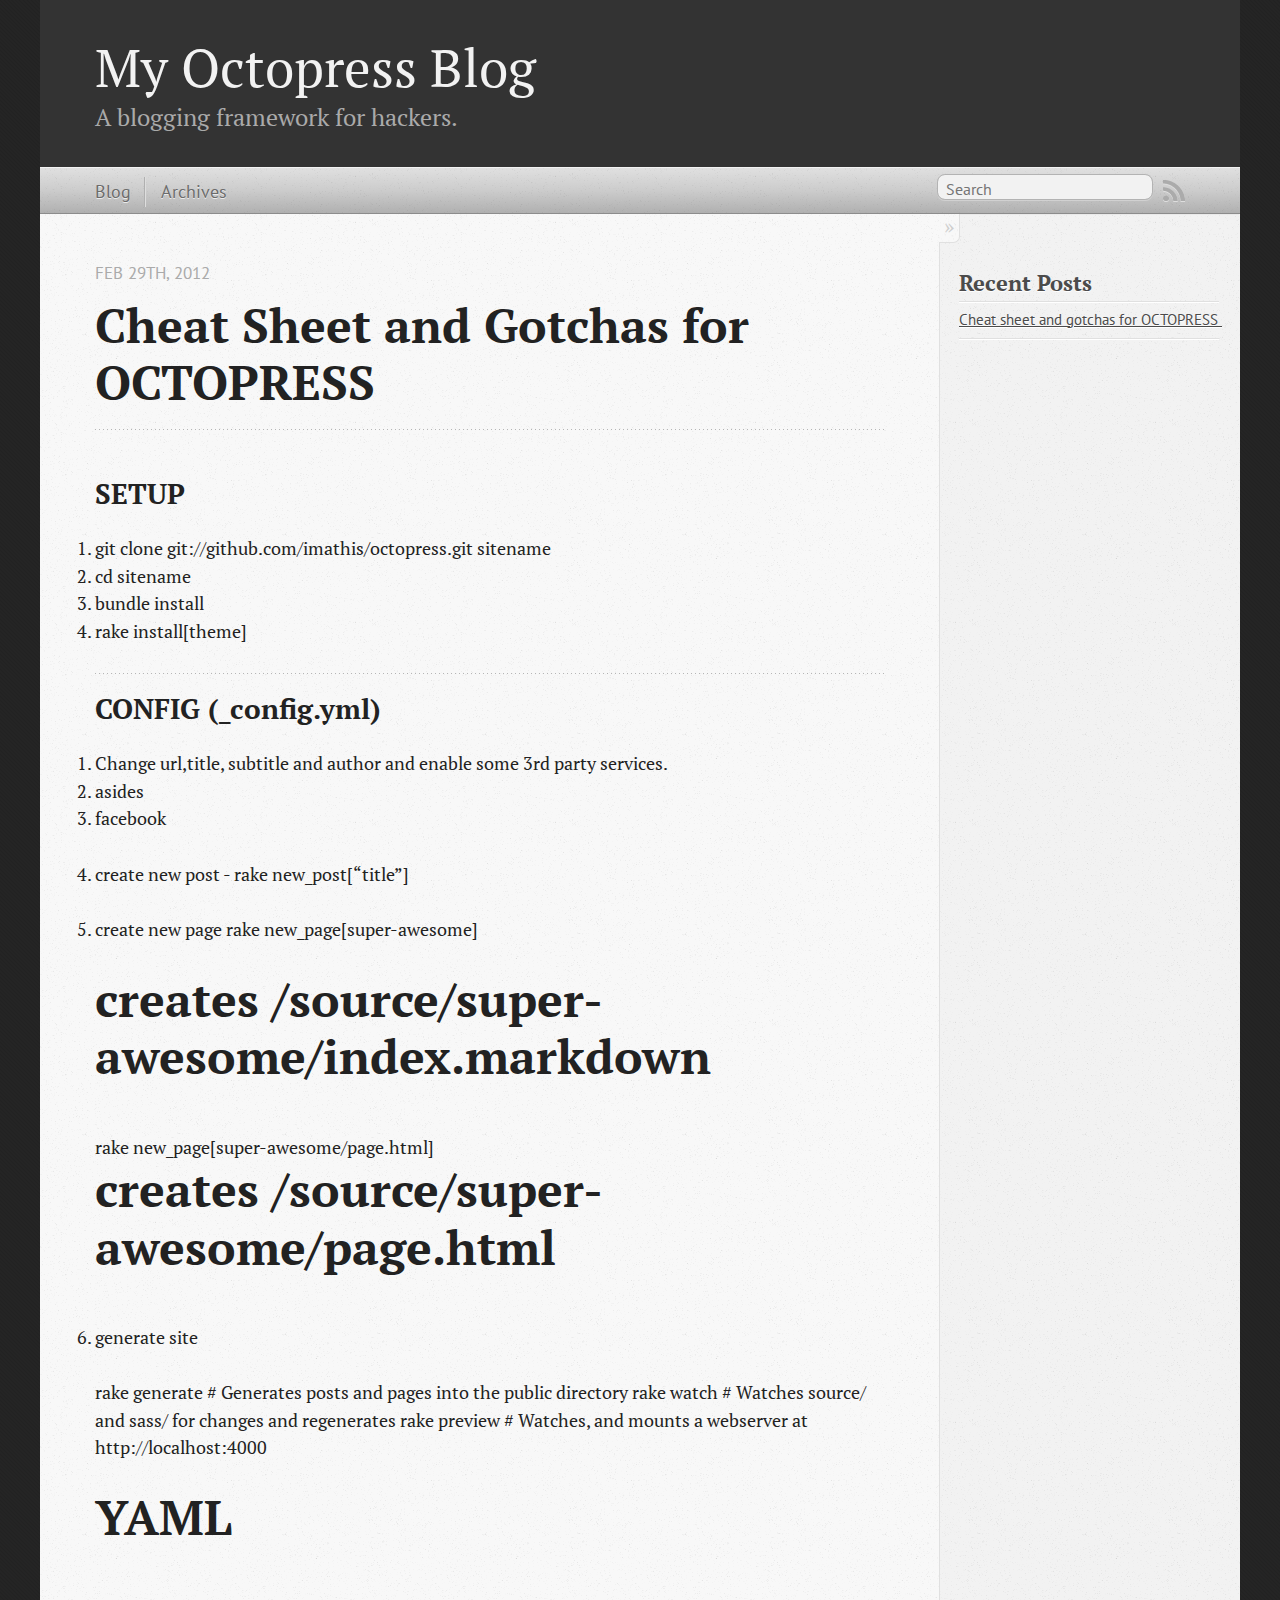
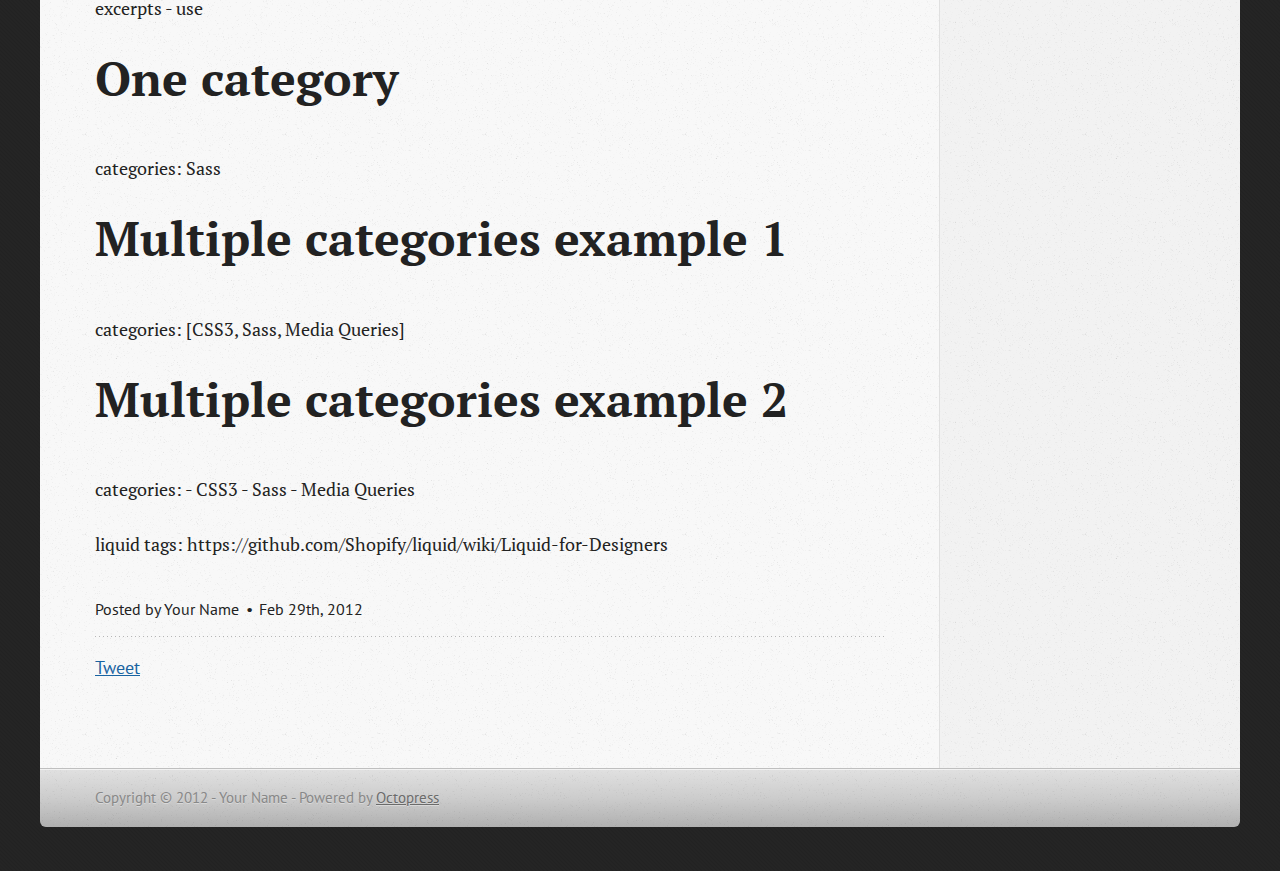
==== commit ee3a811c: "Site updated at 2012-03-01 11:18:45 UTC" ====
--- a/cheatsheet/index.html
+++ b/cheatsheet/index.html
@@ -5,14 +5,14 @@
 <!--[if (gt IE 8)|(gt IEMobile 7)|!(IEMobile)|!(IE)]><!--><html class="no-js" lang="en"><!--<![endif]-->
 <head>
   <meta charset="utf-8">
-  <title>Cheat sheet - My Octopress Blog</title>
+  <title>Cheat sheet and gotchas for OCTOPRESS  - My Octopress Blog</title>
   <meta name="author" content="Your Name">
 
   
-  <meta name="description" content="OCTOPRESS SETUP git clone git://github.com/imathis/octopress.git sitename
+  <meta name="description" content="SETUP git clone git://github.com/imathis/octopress.git sitename
 cd sitename
 bundle install
-rake install[theme] CONFIG (_config.yml) must &hellip;">
+rake install[theme] CONFIG (_config.yml) Change url,title &hellip;">
   
 
   <!-- http://t.co/dKP3o1e -->
@@ -70,7 +70,7 @@
   
   <header>
     
-      <h1 class="entry-title">Cheat Sheet</h1>
+      <h1 class="entry-title">Cheat Sheet and Gotchas for OCTOPRESS</h1>
     
     
       <p class="meta">
@@ -93,9 +93,7 @@
   </header>
 
 
-<div class="entry-content"><p>OCTOPRESS</p>
-
-<h2>SETUP</h2>
+<div class="entry-content"><h2>SETUP</h2>
 
 <ol>
 <li>git clone git://github.com/imathis/octopress.git sitename</li>
@@ -108,7 +106,7 @@
 <h2>CONFIG (_config.yml)</h2>
 
 <ol>
-<li>must change url,title, subtitle and author and enable some 3rd party services.</li>
+<li>Change url,title, subtitle and author and enable some 3rd party services.</li>
 <li>asides</li>
 <li><p>facebook</p></li>
 <li><p>create new post -
@@ -203,7 +201,7 @@
   <ul id="recent_posts">
     
       <li class="post">
-        <a href="/cheatsheet/">Cheat sheet</a>
+        <a href="/cheatsheet/">Cheat sheet and gotchas for OCTOPRESS </a>
       </li>
     
   </ul>
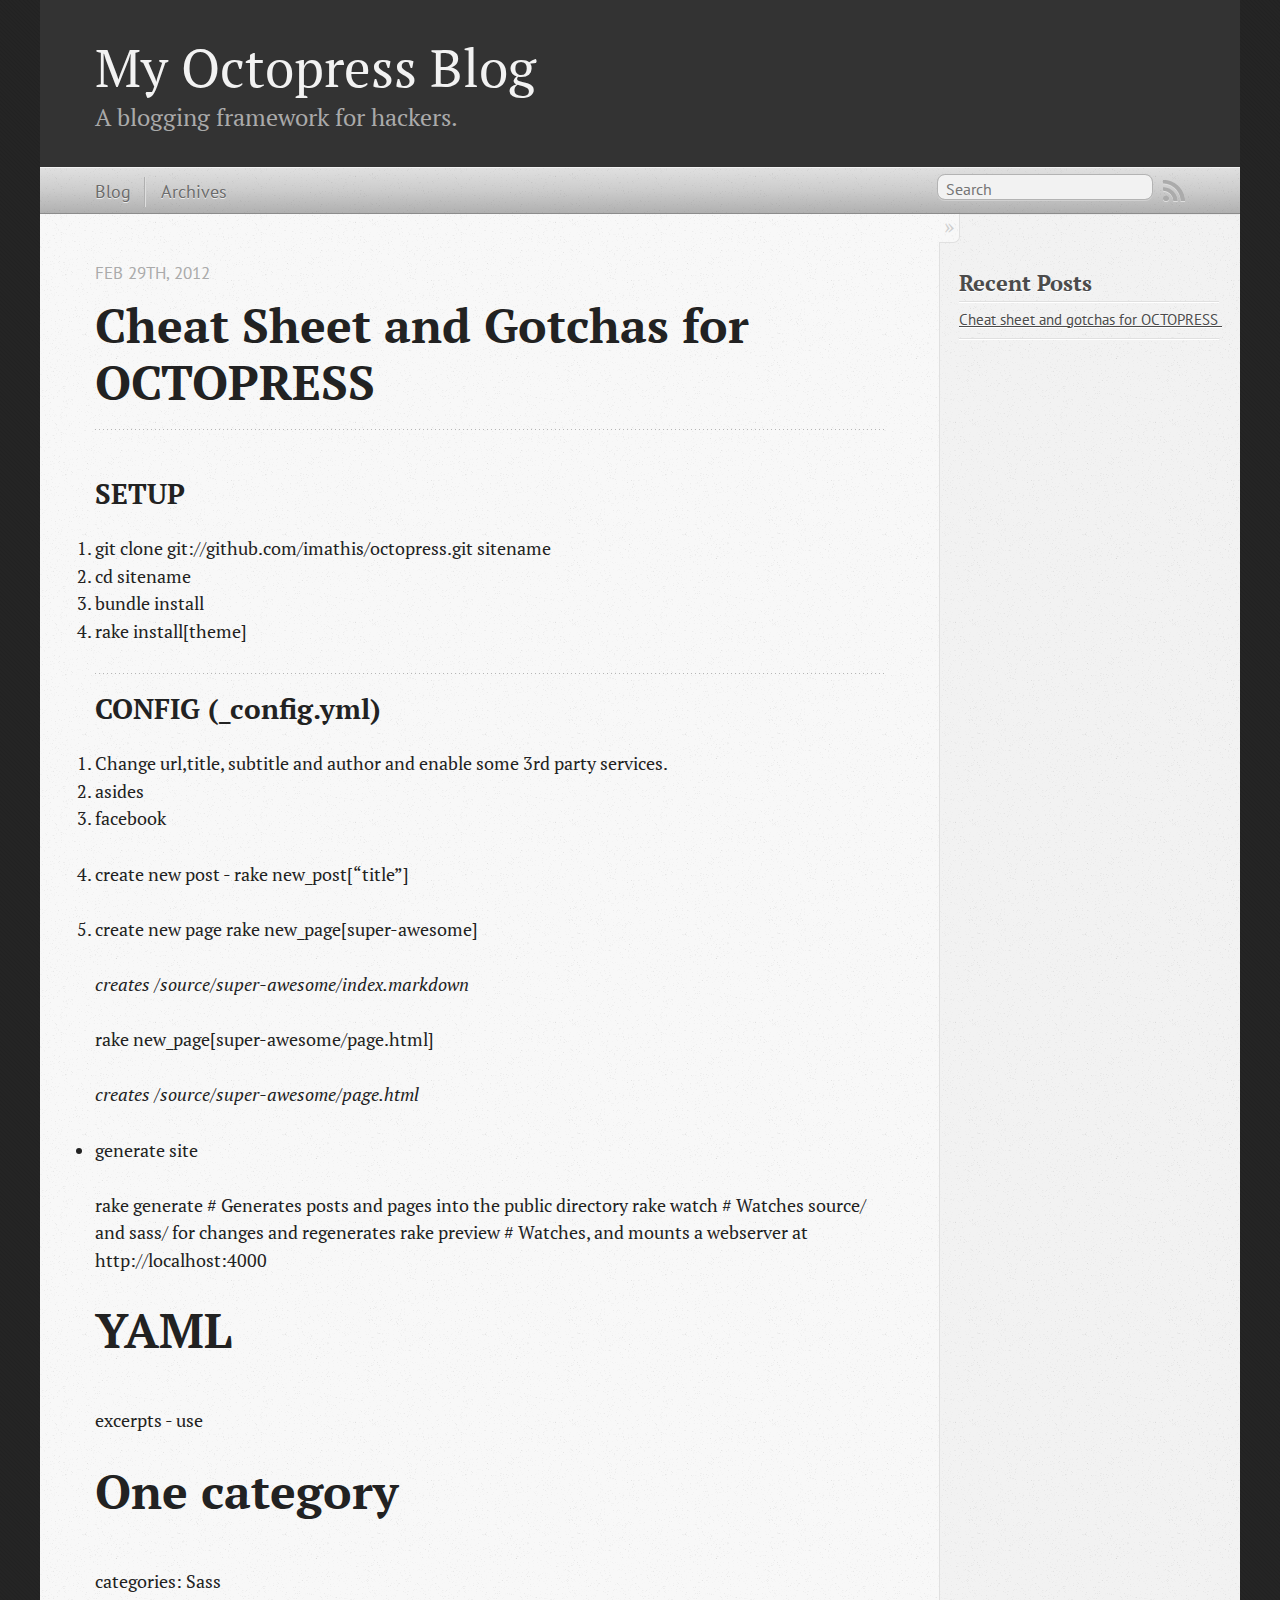
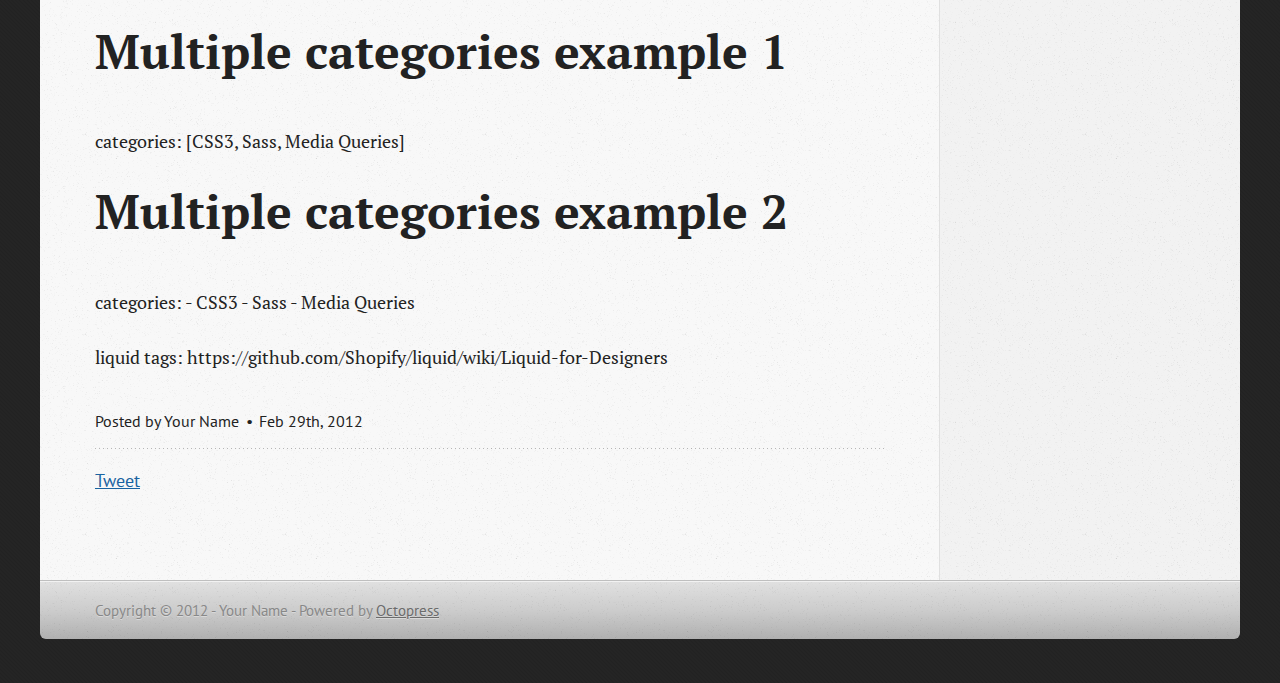
==== commit 77f97bab: "Site updated at 2012-03-01 11:19:21 UTC" ====
--- a/cheatsheet/index.html
+++ b/cheatsheet/index.html
@@ -112,15 +112,19 @@
 <li><p>create new post -
 rake new_post[&#8220;title&#8221;]</p></li>
 <li><p>create new page
-rake new_page[super-awesome]</p>
-
-<h1>creates /source/super-awesome/index.markdown</h1>
-
-rake new_page[super-awesome/page.html]
-
-<h1>creates /source/super-awesome/page.html</h1></li>
-<li><p>generate site</p></li>
+rake new_page[super-awesome]</p></li>
 </ol>
+
+
+<p><em>creates /source/super-awesome/index.markdown</em></p>
+
+<p>rake new_page[super-awesome/page.html]</p>
+
+<p><em>creates /source/super-awesome/page.html</em></p>
+
+<ul>
+<li>generate site</li>
+</ul>
 
 
 <p>rake generate   # Generates posts and pages into the public directory
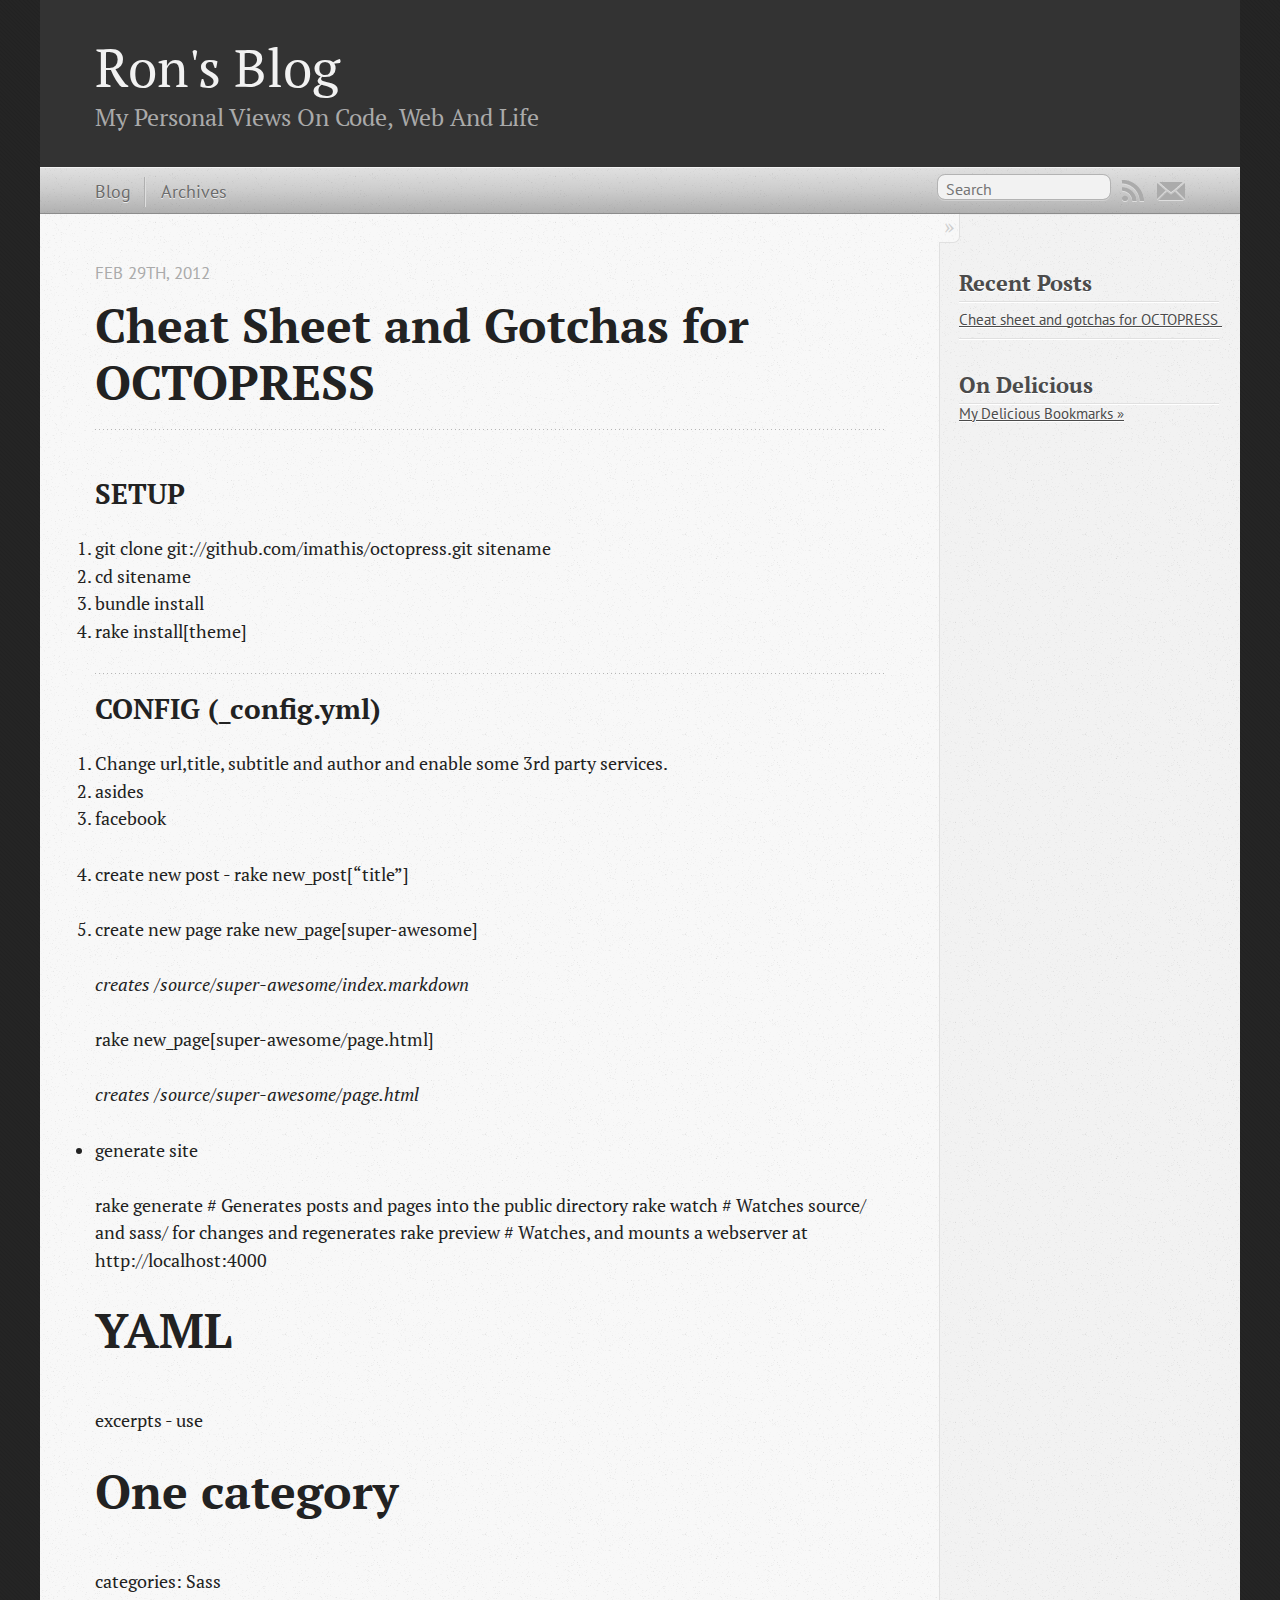
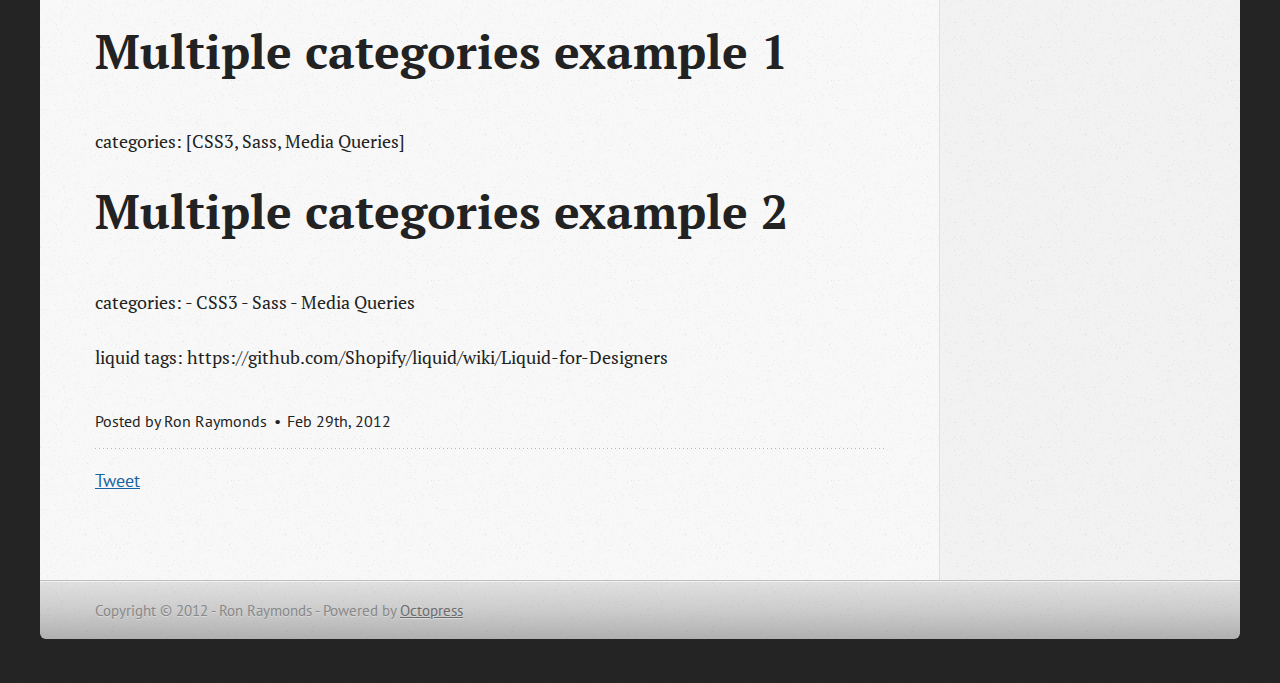
==== commit 9abe1d87: "Site updated at 2012-03-01 14:01:13 UTC" ====
--- a/cheatsheet/index.html
+++ b/cheatsheet/index.html
@@ -5,8 +5,8 @@
 <!--[if (gt IE 8)|(gt IEMobile 7)|!(IEMobile)|!(IE)]><!--><html class="no-js" lang="en"><!--<![endif]-->
 <head>
   <meta charset="utf-8">
-  <title>Cheat sheet and gotchas for OCTOPRESS  - My Octopress Blog</title>
-  <meta name="author" content="Your Name">
+  <title>Cheat sheet and gotchas for OCTOPRESS  - Ron's Blog</title>
+  <meta name="author" content="Ron Raymonds">
 
   
   <meta name="description" content="SETUP git clone git://github.com/imathis/octopress.git sitename
@@ -27,7 +27,7 @@
   <script src="/javascripts/modernizr-2.0.js"></script>
   <script src="/javascripts/ender.js"></script>
   <script src="/javascripts/octopress.js" type="text/javascript"></script>
-  <link href="/atom.xml" rel="alternate" title="My Octopress Blog" type="application/atom+xml">
+  <link href="/atom.xml" rel="alternate" title="Ron's Blog" type="application/atom+xml">
   <!--Fonts from Google"s Web font directory at http://google.com/webfonts -->
 <link href="http://fonts.googleapis.com/css?family=PT+Serif:regular,italic,bold,bolditalic" rel="stylesheet" type="text/css">
 <link href="http://fonts.googleapis.com/css?family=PT+Sans:regular,italic,bold,bolditalic" rel="stylesheet" type="text/css">
@@ -38,15 +38,17 @@
 
 <body   >
   <header role="banner"><hgroup>
-  <h1><a href="/">My Octopress Blog</a></h1>
-  
-    <h2>A blogging framework for hackers.</h2>
+  <h1><a href="/">Ron's Blog</a></h1>
+  
+    <h2>My Personal Views On Code, Web And Life</h2>
   
 </hgroup>
 
 </header>
-  <nav role="navigation"><ul class="subscription" data-subscription="rss">
+  <nav role="navigation"><ul class="subscription" data-subscription="rss email">
   <li><a href="/atom.xml" rel="subscribe-rss" title="subscribe via RSS">RSS</a></li>
+  
+    <li><a href="ron.raymonds@gmail.com" rel="subscribe-email" title="subscribe via email">Email</a></li>
   
 </ul>
   
@@ -160,7 +162,7 @@
       
   
 
-<span class="byline author vcard">Posted by <span class="fn">Your Name</span></span>
+<span class="byline author vcard">Posted by <span class="fn">Ron Raymonds</span></span>
 
       
 
@@ -185,6 +187,10 @@
   <a href="http://twitter.com/share" class="twitter-share-button" data-url="http://ransa.github.com/cheatsheet/" data-via="" data-counturl="http://ransa.github.com/cheatsheet/" >Tweet</a>
   
   
+  <div class="g-plusone" data-size="medium"></div>
+  
+  
+    <div class="fb-like" data-send="true" data-width="450" data-show-faces="false"></div>
   
 </div>
 
@@ -213,6 +219,13 @@
 
 
 
+<section>
+  <h1>On Delicious</h1>
+  <div id="delicious"></div>
+  <script type="text/javascript" src="http://feeds.delicious.com/v2/json/ronray?count=3&amp;sort=date&amp;callback=renderDeliciousLinks"></script>
+  <p><a href="http://delicious.com/ronray">My Delicious Bookmarks &raquo;</a></p>
+</section>
+
 
 
 
@@ -223,7 +236,7 @@
     </div>
   </div>
   <footer role="contentinfo"><p>
-  Copyright &copy; 2012 - Your Name -
+  Copyright &copy; 2012 - Ron Raymonds -
   <span class="credit">Powered by <a href="http://octopress.org">Octopress</a></span>
 </p>
 
@@ -232,7 +245,24 @@
 
 
 
-
+<div id="fb-root"></div>
+<script>(function(d, s, id) {
+  var js, fjs = d.getElementsByTagName(s)[0];
+  if (d.getElementById(id)) {return;}
+  js = d.createElement(s); js.id = id;
+  js.src = "//connect.facebook.net/en_US/all.js#appId=212934732101925&xfbml=1";
+  fjs.parentNode.insertBefore(js, fjs);
+}(document, 'script', 'facebook-jssdk'));</script>
+
+
+
+  <script type="text/javascript">
+    (function() {
+      var script = document.createElement('script'); script.type = 'text/javascript'; script.async = true;
+      script.src = 'https://apis.google.com/js/plusone.js';
+      var s = document.getElementsByTagName('script')[0]; s.parentNode.insertBefore(script, s);
+    })();
+  </script>
 
 
 
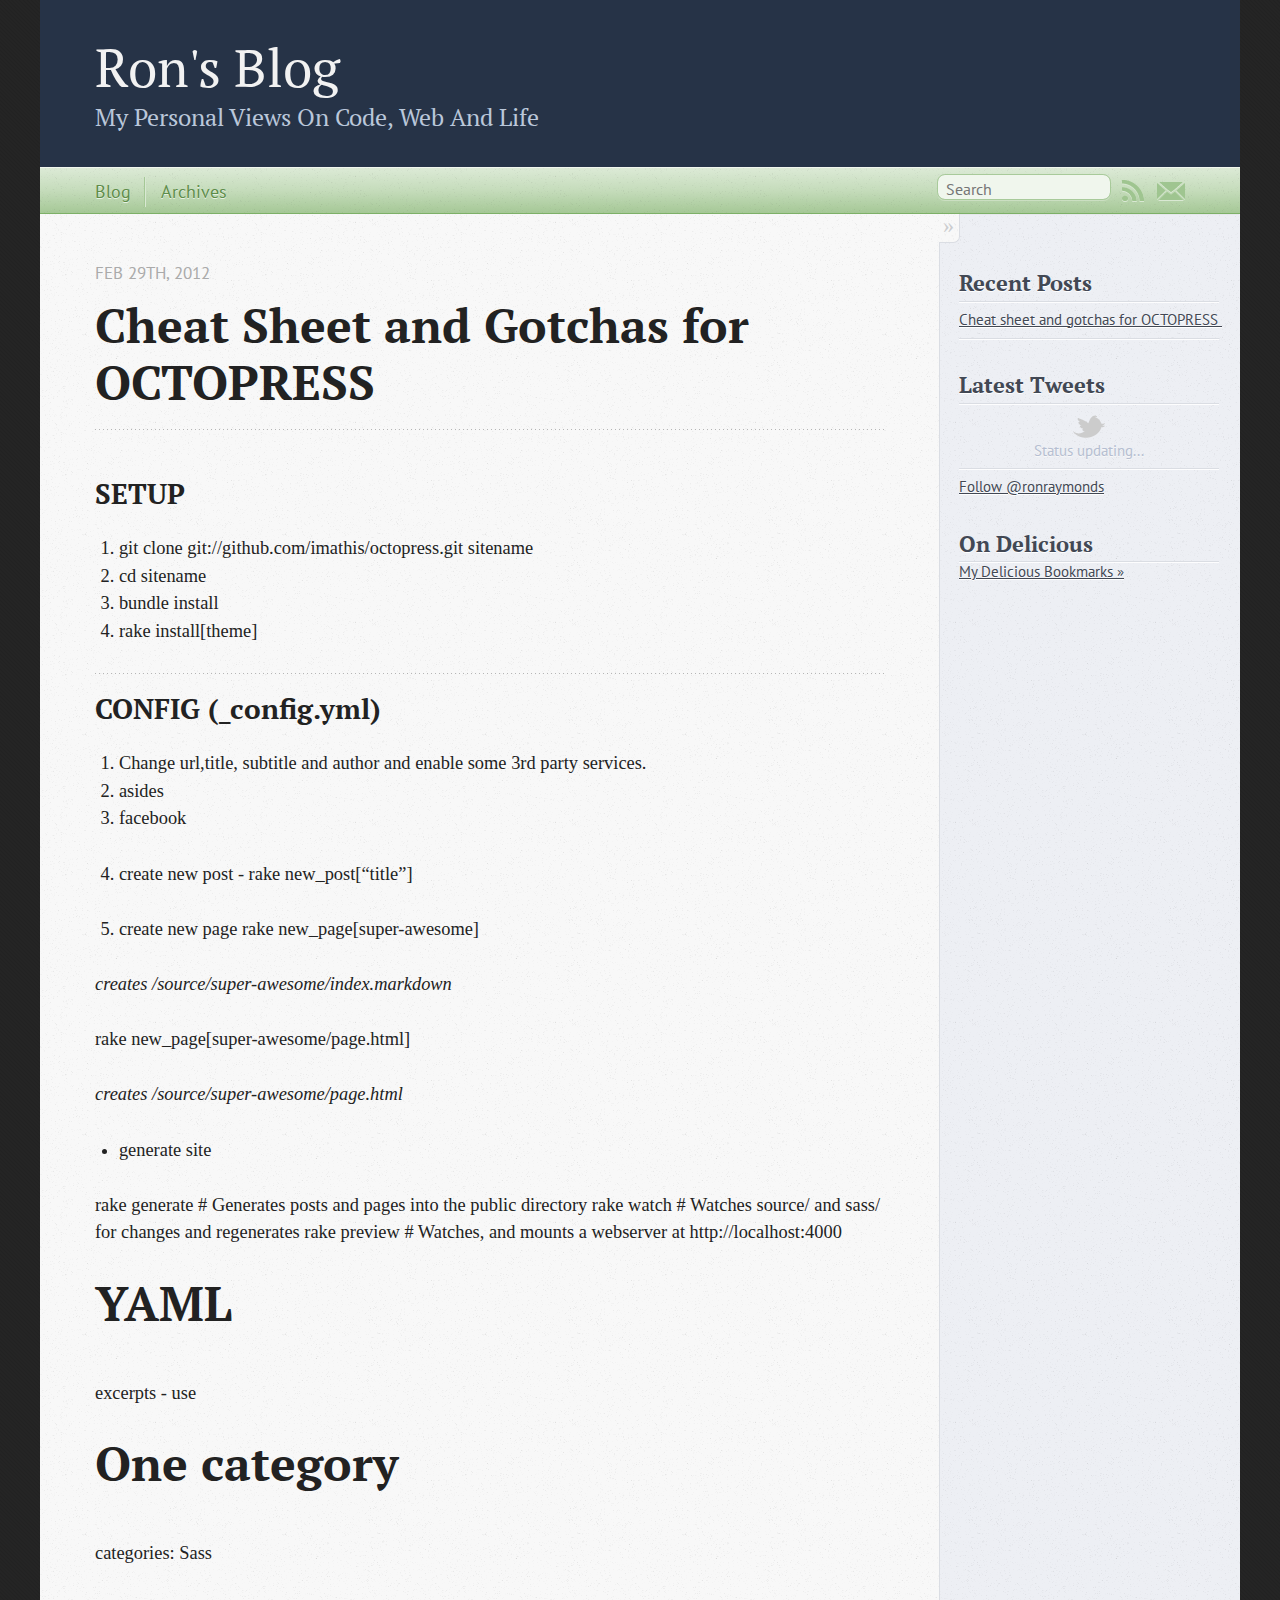
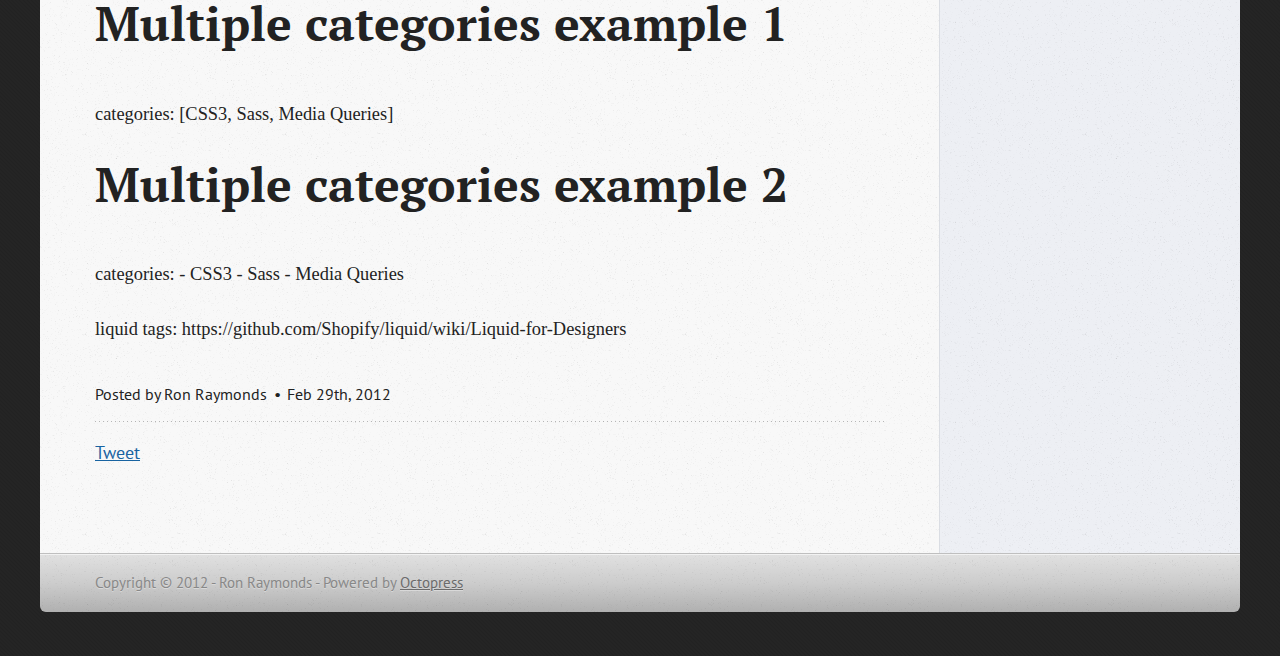
==== commit be12b6c3: "Site updated at 2012-03-01 19:00:25 UTC" ====
--- a/cheatsheet/index.html
+++ b/cheatsheet/index.html
@@ -184,7 +184,7 @@
     
       <div class="sharing">
   
-  <a href="http://twitter.com/share" class="twitter-share-button" data-url="http://ransa.github.com/cheatsheet/" data-via="" data-counturl="http://ransa.github.com/cheatsheet/" >Tweet</a>
+  <a href="http://twitter.com/share" class="twitter-share-button" data-url="http://ransa.github.com/cheatsheet/" data-via="ronraymonds" data-counturl="http://ransa.github.com/cheatsheet/" >Tweet</a>
   
   
   <div class="g-plusone" data-size="medium"></div>
@@ -217,6 +217,22 @@
   </ul>
 </section>
 
+
+<section>
+  <h1>Latest Tweets</h1>
+  <ul id="tweets">
+    <li class="loading">Status updating...</li>
+  </ul>
+  <script type="text/javascript">
+    $.domReady(function(){
+      getTwitterFeed("ronraymonds", 4, false);
+    });
+  </script>
+  <script src="/javascripts/twitter.js" type="text/javascript"> </script>
+  
+    <a href="http://twitter.com/ronraymonds" class="twitter-follow-button" data-show-count="false">Follow @ronraymonds</a>
+  
+</section>
 
 
 <section>
--- a/stylesheets/screen.css
+++ b/stylesheets/screen.css
@@ -1 +1 @@
-html,body,div,span,applet,object,iframe,h1,h2,h3,h4,h5,h6,p,blockquote,pre,a,abbr,acronym,address,big,cite,code,del,dfn,em,img,ins,kbd,q,s,samp,small,strike,strong,sub,sup,tt,var,b,u,i,center,dl,dt,dd,ol,ul,li,fieldset,form,label,legend,table,caption,tbody,tfoot,thead,tr,th,td,article,aside,canvas,details,embed,figure,figcaption,footer,header,hgroup,menu,nav,output,ruby,section,summary,time,mark,audio,video{margin:0;padding:0;border:0;font-size:100%;font:inherit;vertical-align:baseline}body{line-height:1}ol,ul{list-style:none}table{border-collapse:collapse;border-spacing:0}caption,th,td{text-align:left;font-weight:normal;vertical-align:middle}q,blockquote{quotes:none}q:before,q:after,blockquote:before,blockquote:after{content:"";content:none}a img{border:none}article,aside,details,figcaption,figure,footer,header,hgroup,menu,nav,section,summary{display:block}article,aside,details,figcaption,figure,footer,header,hgroup,menu,nav,section,summary{display:block}a{color:#1863a1}a:visited{color:#751590}a:focus{color:#0181eb}a:hover{color:#0181eb}a:active{color:#01579f}aside.sidebar a{color:#1863a1}aside.sidebar a:focus{color:#0181eb}aside.sidebar a:hover{color:#0181eb}aside.sidebar a:active{color:#01579f}a{-moz-transition:color 0.3s;-webkit-transition:color 0.3s;-o-transition:color 0.3s;transition:color 0.3s}html{background:#252525 url('/images/line-tile.png?1329309796') top left}body > div{background:#f2f2f2 url('/images/noise.png?1329309796') top left;border-bottom:1px solid #bfbfbf}body > div > div{background:#f8f8f8 url('/images/noise.png?1329309796') top left;border-right:1px solid #e0e0e0}.heading,body > header h1,h1,h2,h3,h4,h5,h6{font-family:"PT Serif", "Georgia", "Helvetica Neue", Arial, sans-serif}.sans,body > header h2,body > nav form .search,body > nav a,article header p.meta,article > footer,#content .blog-index footer,html .gist .gist-file .gist-meta,#blog-archives a.category,#blog-archives time,aside.sidebar section,body > footer{font-family:"PT Sans", "Helvetica Neue", Arial, sans-serif}.serif,body,#content .blog-index a[rel=full-article]{font-family:"PT Serif", Georgia, Times, "Times New Roman", serif}.mono,pre,code,tt,p code,li code{font-family:Menlo, Monaco, "Andale Mono", "lucida console", "Courier New", monospace}body > header h1{font-size:2.2em;font-family:"PT Serif", "Georgia", "Helvetica Neue", Arial, sans-serif;font-weight:normal;line-height:1.2em;margin-bottom:0.6667em}body > header h2{font-family:"PT Serif", "Georgia", "Helvetica Neue", Arial, sans-serif}body{line-height:1.5em;color:#222}h1{font-size:2.2em;line-height:1.2em}@media only screen and (min-width: 992px){body{font-size:1.15em}h1{font-size:2.6em;line-height:1.2em}}h1,h2,h3,h4,h5,h6{text-rendering:optimizelegibility;margin-bottom:1em;font-weight:bold}h2,section h1{font-size:1.5em}h3,section h2,section section h1{font-size:1.3em}h4,section h3,section section h2,section section section h1{font-size:1em}h5,section h4,section section h3{font-size:.9em}h6,section h5,section section h4,section section section h3{font-size:.8em}p,blockquote,ul,ol{margin-bottom:1.5em}ul{list-style-type:disc}ul ul{list-style-type:circle;margin-bottom:0px}ul ul ul{list-style-type:square;margin-bottom:0px}ol{list-style-type:decimal}ol ol{list-style-type:lower-alpha;margin-bottom:0px}ol ol ol{list-style-type:lower-roman;margin-bottom:0px}ul,ul ul,ul ol,ol,ol ul,ol ol{margin-left:1.3em}strong{font-weight:bold}em{font-style:italic}sup,sub{font-size:0.8em;position:relative;display:inline-block}sup{top:-0.5em}sub{bottom:-0.5em}q{font-style:italic}q:before{content:"\201C"}q:after{content:"\201D"}em,dfn{font-style:italic}strong,dfn{font-weight:bold}del,s{text-decoration:line-through}abbr,acronym{border-bottom:1px dotted;cursor:help}sub,sup{line-height:0}hr{margin-bottom:0.2em}small{font-size:.8em}big{font-size:1.2em}blockquote{font-style:italic;position:relative;font-size:1.2em;line-height:1.5em;padding-left:1em;border-left:4px solid rgba(170,170,170,0.5)}blockquote cite{font-style:italic}blockquote cite a{color:#aaa !important;word-wrap:break-word}blockquote cite:before{content:'\2014';padding-right:.3em;padding-left:.3em;color:#aaa}@media only screen and (min-width: 992px){blockquote{padding-left:1.5em;border-left-width:4px}}.pullquote-right:before,.pullquote-left:before{padding:0;border:none;content:attr(data-pullquote);float:right;width:45%;margin:.5em 0 1em 1.5em;position:relative;top:7px;font-size:1.4em;line-height:1.45em}.pullquote-left:before{float:left;margin:.5em 1.5em 1em 0}.force-wrap,article a,aside.sidebar a{white-space:-moz-pre-wrap;white-space:-pre-wrap;white-space:-o-pre-wrap;white-space:pre-wrap;word-wrap:break-word}.group,body > header,body > nav,body > footer,body #content > article,body #content > div > article,body #content > div > section,body div.pagination,aside.sidebar,#main,#content,.collapse-sidebar aside.sidebar{*zoom:1}.group:after,body > header:after,body > nav:after,body > footer:after,body #content > article:after,body #content > div > article:after,body #content > div > section:after,body div.pagination:after,aside.sidebar:after,#main:after,#content:after,.collapse-sidebar aside.sidebar:after{content:"";display:table;clear:both}body{-webkit-text-size-adjust:none;max-width:1200px;position:relative;margin:0 auto}body > header,body > nav,body > footer,body #content > article,body #content > div > article,body #content > div > section{padding-left:18px;padding-right:18px}@media only screen and (min-width: 480px){body > header,body > nav,body > footer,body #content > article,body #content > div > article,body #content > div > section{padding-left:25px;padding-right:25px}}@media only screen and (min-width: 768px){body > header,body > nav,body > footer,body #content > article,body #content > div > article,body #content > div > section{padding-left:35px;padding-right:35px}}@media only screen and (min-width: 992px){body > header,body > nav,body > footer,body #content > article,body #content > div > article,body #content > div > section{padding-left:55px;padding-right:55px}}body div.pagination{margin-left:18px;margin-right:18px}@media only screen and (min-width: 480px){body div.pagination{margin-left:25px;margin-right:25px}}@media only screen and (min-width: 768px){body div.pagination{margin-left:35px;margin-right:35px}}@media only screen and (min-width: 992px){body div.pagination{margin-left:55px;margin-right:55px}}body > header{font-size:1em;padding-top:1.5em;padding-bottom:1.5em}#content{overflow:hidden}#content > div,#content > article{width:100%}aside.sidebar{float:none;padding:0 18px 1px;background-color:#f7f7f7;border-top:1px solid #e0e0e0}.flex-content,article img,article video,article .flash-video,aside.sidebar img{max-width:100%;height:auto}.basic-alignment.left,article img.left,article video.left,article .left.flash-video,aside.sidebar img.left{float:left;margin-right:1.5em}.basic-alignment.right,article img.right,article video.right,article .right.flash-video,aside.sidebar img.right{float:right;margin-left:1.5em}.basic-alignment.center,article img.center,article video.center,article .center.flash-video,aside.sidebar img.center{display:block;margin:0 auto 1.5em}.basic-alignment.left,article img.left,article video.left,article .left.flash-video,aside.sidebar img.left,.basic-alignment.right,article img.right,article video.right,article .right.flash-video,aside.sidebar img.right{margin-bottom:.8em}.toggle-sidebar,.no-sidebar .toggle-sidebar{display:none}@media only screen and (min-width: 750px){body.sidebar-footer aside.sidebar{float:none;width:auto;clear:left;margin:0;padding:0 35px 1px;background-color:#f7f7f7;border-top:1px solid #eaeaea}body.sidebar-footer aside.sidebar section.odd,body.sidebar-footer aside.sidebar section.even{float:left;width:48%}body.sidebar-footer aside.sidebar section.odd{margin-left:0}body.sidebar-footer aside.sidebar section.even{margin-left:4%}body.sidebar-footer aside.sidebar.thirds section{width:30%;margin-left:5%}body.sidebar-footer aside.sidebar.thirds section.first{margin-left:0;clear:both}}body.sidebar-footer #content{margin-right:0px}body.sidebar-footer .toggle-sidebar{display:none}@media only screen and (min-width: 550px){body > header{font-size:1em}}@media only screen and (min-width: 750px){aside.sidebar{float:none;width:auto;clear:left;margin:0;padding:0 35px 1px;background-color:#f7f7f7;border-top:1px solid #eaeaea}aside.sidebar section.odd,aside.sidebar section.even{float:left;width:48%}aside.sidebar section.odd{margin-left:0}aside.sidebar section.even{margin-left:4%}aside.sidebar.thirds section{width:30%;margin-left:5%}aside.sidebar.thirds section.first{margin-left:0;clear:both}}@media only screen and (min-width: 768px){body{-webkit-text-size-adjust:auto}body > header{font-size:1.2em}#main{padding:0;margin:0 auto}#content{overflow:visible;margin-right:240px;position:relative}.no-sidebar #content{margin-right:0;border-right:0}.collapse-sidebar #content{margin-right:20px}#content > div,#content > article{padding-top:17.5px;padding-bottom:17.5px;float:left}aside.sidebar{width:210px;padding:0 15px 15px;background:none;clear:none;float:left;margin:0 -100% 0 0}aside.sidebar section{width:auto;margin-left:0}aside.sidebar section.odd,aside.sidebar section.even{float:none;width:auto;margin-left:0}.collapse-sidebar aside.sidebar{float:none;width:auto;clear:left;margin:0;padding:0 35px 1px;background-color:#f7f7f7;border-top:1px solid #eaeaea}.collapse-sidebar aside.sidebar section.odd,.collapse-sidebar aside.sidebar section.even{float:left;width:48%}.collapse-sidebar aside.sidebar section.odd{margin-left:0}.collapse-sidebar aside.sidebar section.even{margin-left:4%}.collapse-sidebar aside.sidebar.thirds section{width:30%;margin-left:5%}.collapse-sidebar aside.sidebar.thirds section.first{margin-left:0;clear:both}}@media only screen and (min-width: 992px){body > header{font-size:1.3em}#content{margin-right:300px}#content > div,#content > article{padding-top:27.5px;padding-bottom:27.5px}aside.sidebar{width:260px;padding:1.2em 20px 20px}.collapse-sidebar aside.sidebar{padding-left:55px;padding-right:55px}}@media only screen and (min-width: 768px){ul,ol{margin-left:0}}body > header{background:#333}body > header h1{display:inline-block;margin:0}body > header h1 a,body > header h1 a:visited,body > header h1 a:hover{color:#f2f2f2;text-decoration:none}body > header h2{margin:.2em 0 0;font-size:1em;color:#aaa;font-weight:normal}body > nav{position:relative;background-color:#ccc;background:url('/images/noise.png?1329309796'),-webkit-gradient(linear, 50% 0%, 50% 100%, color-stop(0%, #e0e0e0), color-stop(50%, #cccccc), color-stop(100%, #b0b0b0));background:url('/images/noise.png?1329309796'),-webkit-linear-gradient(#e0e0e0,#cccccc,#b0b0b0);background:url('/images/noise.png?1329309796'),-moz-linear-gradient(#e0e0e0,#cccccc,#b0b0b0);background:url('/images/noise.png?1329309796'),-o-linear-gradient(#e0e0e0,#cccccc,#b0b0b0);background:url('/images/noise.png?1329309796'),-ms-linear-gradient(#e0e0e0,#cccccc,#b0b0b0);background:url('/images/noise.png?1329309796'),linear-gradient(#e0e0e0,#cccccc,#b0b0b0);border-top:1px solid #f2f2f2;border-bottom:1px solid #8c8c8c;padding-top:.35em;padding-bottom:.35em}body > nav form{-moz-background-clip:padding;-webkit-background-clip:padding;-o-background-clip:padding-box;-ms-background-clip:padding-box;-khtml-background-clip:padding-box;background-clip:padding-box;margin:0;padding:0}body > nav form .search{padding:.3em .5em 0;font-size:.85em;line-height:1.1em;width:95%;-moz-border-radius:0.5em;-webkit-border-radius:0.5em;-o-border-radius:0.5em;-ms-border-radius:0.5em;-khtml-border-radius:0.5em;border-radius:0.5em;-moz-background-clip:padding;-webkit-background-clip:padding;-o-background-clip:padding-box;-ms-background-clip:padding-box;-khtml-background-clip:padding-box;background-clip:padding-box;-moz-box-shadow:#d1d1d1 0 1px;-webkit-box-shadow:#d1d1d1 0 1px;-o-box-shadow:#d1d1d1 0 1px;box-shadow:#d1d1d1 0 1px;background-color:#f2f2f2;border:1px solid #b3b3b3;color:#888}body > nav form .search:focus{color:#444;border-color:#80b1df;-moz-box-shadow:#80b1df 0 0 4px,#80b1df 0 0 3px inset;-webkit-box-shadow:#80b1df 0 0 4px,#80b1df 0 0 3px inset;-o-box-shadow:#80b1df 0 0 4px,#80b1df 0 0 3px inset;box-shadow:#80b1df 0 0 4px,#80b1df 0 0 3px inset;background-color:#fff;outline:none}body > nav fieldset[role=search]{float:right;width:48%}body > nav fieldset.mobile-nav{float:left;width:48%}body > nav fieldset.mobile-nav select{width:100%;font-size:.8em;border:1px solid #888}body > nav ul{display:none}@media only screen and (min-width: 550px){body > nav{font-size:.9em}body > nav ul{margin:0;padding:0;border:0;overflow:hidden;*zoom:1;float:left;display:block;padding-top:.15em}body > nav ul li{list-style-image:none;list-style-type:none;margin-left:0px;white-space:nowrap;display:inline;float:left;padding-left:0;padding-right:0}body > nav ul li:first-child,body > nav ul li.first{padding-left:0}body > nav ul li:last-child{padding-right:0}body > nav ul li.last{padding-right:0}body > nav ul.subscription{margin-left:.8em;float:right}body > nav ul.subscription li:last-child a{padding-right:0}body > nav ul li{margin:0}body > nav a{color:#6b6b6b;text-shadow:#ebebeb 0 1px;float:left;text-decoration:none;font-size:1.1em;padding:.1em 0;line-height:1.5em}body > nav a:visited{color:#6b6b6b}body > nav a:hover{color:#2b2b2b}body > nav li + li{border-left:1px solid #b0b0b0;margin-left:.8em}body > nav li + li a{padding-left:.8em;border-left:1px solid #dedede}body > nav form{float:right;text-align:left;padding-left:.8em;width:175px}body > nav form .search{width:93%;font-size:.95em;line-height:1.2em}body > nav ul[data-subscription$=email] + form{width:97px}body > nav ul[data-subscription$=email] + form .search{width:91%}body > nav fieldset.mobile-nav{display:none}body > nav fieldset[role=search]{width:99%}}@media only screen and (min-width: 992px){body > nav form{width:215px}body > nav ul[data-subscription$=email] + form{width:147px}}.no-placeholder body > nav .search{background:#f2f2f2 url('/images/search.png?1329309796') 0.3em 0.25em no-repeat;text-indent:1.3em}@media only screen and (min-width: 550px){.maskImage body > nav ul[data-subscription$=email] + form{width:123px}}@media only screen and (min-width: 992px){.maskImage body > nav ul[data-subscription$=email] + form{width:173px}}.maskImage ul.subscription{position:relative;top:.2em}.maskImage ul.subscription li,.maskImage ul.subscription a{border:0;padding:0}.maskImage a[rel=subscribe-rss]{position:relative;top:0px;text-indent:-999999em;background-color:#dedede;border:0;padding:0}.maskImage a[rel=subscribe-rss],.maskImage a[rel=subscribe-rss]:after{-moz-mask-image:url('/images/rss.png?1329309796');-webkit-mask-image:url('/images/rss.png?1329309796');-o-mask-image:url('/images/rss.png?1329309796');-ms-mask-image:url('/images/rss.png?1329309796');-khtml-mask-image:url('/images/rss.png?1329309796');mask-image:url('/images/rss.png?1329309796');-moz-mask-repeat:no-repeat;-webkit-mask-repeat:no-repeat;-o-mask-repeat:no-repeat;-ms-mask-repeat:no-repeat;-khtml-mask-repeat:no-repeat;mask-repeat:no-repeat;width:22px;height:22px}.maskImage a[rel=subscribe-rss]:after{content:"";position:absolute;top:-1px;left:0;background-color:#ababab}.maskImage a[rel=subscribe-rss]:hover:after{background-color:#9e9e9e}.maskImage a[rel=subscribe-email]{position:relative;top:0px;text-indent:-999999em;background-color:#dedede;border:0;padding:0}.maskImage a[rel=subscribe-email],.maskImage a[rel=subscribe-email]:after{-moz-mask-image:url('/images/email.png?1329309796');-webkit-mask-image:url('/images/email.png?1329309796');-o-mask-image:url('/images/email.png?1329309796');-ms-mask-image:url('/images/email.png?1329309796');-khtml-mask-image:url('/images/email.png?1329309796');mask-image:url('/images/email.png?1329309796');-moz-mask-repeat:no-repeat;-webkit-mask-repeat:no-repeat;-o-mask-repeat:no-repeat;-ms-mask-repeat:no-repeat;-khtml-mask-repeat:no-repeat;mask-repeat:no-repeat;width:28px;height:22px}.maskImage a[rel=subscribe-email]:after{content:"";position:absolute;top:-1px;left:0;background-color:#ababab}.maskImage a[rel=subscribe-email]:hover:after{background-color:#9e9e9e}article{padding-top:1em}article header{position:relative;padding-top:2em;padding-bottom:1em;margin-bottom:1em;background:url('[data-uri]') bottom left repeat-x}article header h1{margin:0}article header h1 a{text-decoration:none}article header h1 a:hover{text-decoration:underline}article header p{font-size:.9em;color:#aaa;margin:0}article header p.meta{text-transform:uppercase;position:absolute;top:0}@media only screen and (min-width: 768px){article header{margin-bottom:1.5em;padding-bottom:1em;background:url('[data-uri]') bottom left repeat-x}}article h2{padding-top:0.8em;background:url('[data-uri]') top left repeat-x}.entry-content article h2:first-child,article header + h2{padding-top:0}article h2:first-child,article header + h2{background:none}article .feature{padding-top:.5em;margin-bottom:1em;padding-bottom:1em;background:url('[data-uri]') bottom left repeat-x;font-size:2.0em;font-style:italic;line-height:1.3em}article img,article video,article .flash-video{-moz-border-radius:0.3em;-webkit-border-radius:0.3em;-o-border-radius:0.3em;-ms-border-radius:0.3em;-khtml-border-radius:0.3em;border-radius:0.3em;-moz-box-shadow:rgba(0,0,0,0.15) 0 1px 4px;-webkit-box-shadow:rgba(0,0,0,0.15) 0 1px 4px;-o-box-shadow:rgba(0,0,0,0.15) 0 1px 4px;box-shadow:rgba(0,0,0,0.15) 0 1px 4px;-moz-box-sizing:border-box;-webkit-box-sizing:border-box;-ms-box-sizing:border-box;box-sizing:border-box;border:white 0.5em solid}article video,article .flash-video{margin:0 auto 1.5em}article video{display:block;width:100%}article .flash-video > div{position:relative;display:block;padding-bottom:56.25%;padding-top:1px;height:0;overflow:hidden}article .flash-video > div iframe,article .flash-video > div object,article .flash-video > div embed{position:absolute;top:0;left:0;width:100%;height:100%}article > footer{padding-bottom:2.5em;margin-top:2em}article > footer p.meta{margin-bottom:.8em;font-size:.85em;clear:both;overflow:hidden}.blog-index article + article{background:url('[data-uri]') top left repeat-x}#content .blog-index{padding-top:0;padding-bottom:0}#content .blog-index article{padding-top:2em}#content .blog-index article header{background:none;padding-bottom:0}#content .blog-index article h1{font-size:2.2em}#content .blog-index article h1 a{color:inherit}#content .blog-index article h1 a:hover{color:#0181eb}#content .blog-index a[rel=full-article]{background:#ebebeb;display:inline-block;padding:.4em .8em;margin-right:.5em;text-decoration:none;color:#666;-moz-transition:background-color 0.5s;-webkit-transition:background-color 0.5s;-o-transition:background-color 0.5s;transition:background-color 0.5s}#content .blog-index a[rel=full-article]:hover{background:#0181eb;text-shadow:none;color:#f8f8f8}#content .blog-index footer{margin-top:1em}.separator,article > footer .byline + time:before,article > footer time + time:before,article > footer .comments:before,article > footer .byline ~ .categories:before{content:"\2022 ";padding:0 .4em 0 .2em;display:inline-block}#content div.pagination{text-align:center;font-size:.95em;position:relative;background:url('[data-uri]') top left repeat-x;padding-top:1.5em;padding-bottom:1.5em}#content div.pagination a{text-decoration:none;color:#aaa}#content div.pagination a.prev{position:absolute;left:0}#content div.pagination a.next{position:absolute;right:0}#content div.pagination a:hover{color:#0181eb}#content div.pagination a[href*=archive]:before,#content div.pagination a[href*=archive]:after{content:'\2014';padding:0 .3em}p.meta + .sharing{padding-top:1em;padding-left:0;background:url('[data-uri]') top left repeat-x}#fb-root{display:none}.highlight,html .gist .gist-file .gist-syntax .gist-highlight{border:1px solid #05232b !important}.highlight table td.code,html .gist .gist-file .gist-syntax .gist-highlight table td.code{width:100%}.highlight .line-numbers,html .gist .gist-file .gist-syntax .gist-highlight .line-numbers{text-align:right;font-size:13px;line-height:1.45em;background:#073642 url('/images/noise.png?1329309796') top left !important;border-right:1px solid #00232c !important;-moz-box-shadow:#083e4b -1px 0 inset;-webkit-box-shadow:#083e4b -1px 0 inset;-o-box-shadow:#083e4b -1px 0 inset;box-shadow:#083e4b -1px 0 inset;text-shadow:#021014 0 -1px;padding:.8em !important;-moz-border-radius:0;-webkit-border-radius:0;-o-border-radius:0;-ms-border-radius:0;-khtml-border-radius:0;border-radius:0}.highlight .line-numbers span,html .gist .gist-file .gist-syntax .gist-highlight .line-numbers span{color:#586e75 !important}figure.code,.gist-file,pre{-moz-box-shadow:rgba(0,0,0,0.06) 0 0 10px;-webkit-box-shadow:rgba(0,0,0,0.06) 0 0 10px;-o-box-shadow:rgba(0,0,0,0.06) 0 0 10px;box-shadow:rgba(0,0,0,0.06) 0 0 10px}figure.code .highlight pre,.gist-file .highlight pre,pre .highlight pre{-moz-box-shadow:none;-webkit-box-shadow:none;-o-box-shadow:none;box-shadow:none}html .gist .gist-file{margin-bottom:1.8em;position:relative;border:none;padding-top:26px !important}html .gist .gist-file .gist-syntax{border-bottom:0 !important;background:none !important}html .gist .gist-file .gist-syntax .gist-highlight{background:#002b36 !important}html .gist .gist-file .gist-meta{padding:.6em 0.8em;border:1px solid #083e4b !important;color:#586e75;font-size:.7em !important;background:#073642 url('/images/noise.png?1329309796') top left;line-height:1.5em}html .gist .gist-file .gist-meta a{color:#75878b !important;text-decoration:none}html .gist .gist-file .gist-meta a:hover{text-decoration:underline}html .gist .gist-file .gist-meta a:hover{color:#93a1a1 !important}html .gist .gist-file .gist-meta a[href*='#file']{position:absolute;top:0;left:0;right:-10px;color:#474747 !important}html .gist .gist-file .gist-meta a[href*='#file']:hover{color:#1863a1 !important}html .gist .gist-file .gist-meta a[href*=raw]{top:.4em}pre{background:#002b36 url('/images/noise.png?1329309796') top left;-moz-border-radius:0.4em;-webkit-border-radius:0.4em;-o-border-radius:0.4em;-ms-border-radius:0.4em;-khtml-border-radius:0.4em;border-radius:0.4em;border:1px solid #05232b;line-height:1.45em;font-size:13px;margin-bottom:2.1em;padding:.8em 1em;color:#93a1a1;overflow:auto}h3.filename + pre{-moz-border-radius-topleft:0px;-webkit-border-top-left-radius:0px;-o-border-top-left-radius:0px;-ms-border-top-left-radius:0px;-khtml-border-top-left-radius:0px;border-top-left-radius:0px;-moz-border-radius-topright:0px;-webkit-border-top-right-radius:0px;-o-border-top-right-radius:0px;-ms-border-top-right-radius:0px;-khtml-border-top-right-radius:0px;border-top-right-radius:0px}p code,li code{display:inline-block;white-space:no-wrap;background:#fff;font-size:.8em;line-height:1.5em;color:#555;border:1px solid #ddd;-moz-border-radius:0.4em;-webkit-border-radius:0.4em;-o-border-radius:0.4em;-ms-border-radius:0.4em;-khtml-border-radius:0.4em;border-radius:0.4em;padding:0 .3em;margin:-1px 0}p pre code,li pre code{font-size:1em !important;background:none;border:none}.pre-code,html .gist .gist-file .gist-syntax .gist-highlight pre,.highlight code{font-family:Menlo,Monaco,"Andale Mono","lucida console","Courier New",monospace !important;overflow:scroll;overflow-y:hidden;display:block;padding:.8em !important;overflow-x:auto;line-height:1.45em;background:#002b36 url('/images/noise.png?1329309796') top left !important;color:#93a1a1 !important}.pre-code *::-moz-selection,html .gist .gist-file .gist-syntax .gist-highlight pre *::-moz-selection,.highlight code *::-moz-selection{background:#386774;color:inherit;text-shadow:#002b36 0 1px}.pre-code *::-webkit-selection,html .gist .gist-file .gist-syntax .gist-highlight pre *::-webkit-selection,.highlight code *::-webkit-selection{background:#386774;color:inherit;text-shadow:#002b36 0 1px}.pre-code *::selection,html .gist .gist-file .gist-syntax .gist-highlight pre *::selection,.highlight code *::selection{background:#386774;color:inherit;text-shadow:#002b36 0 1px}.pre-code span,html .gist .gist-file .gist-syntax .gist-highlight pre span,.highlight code span{color:#93a1a1 !important}.pre-code span,html .gist .gist-file .gist-syntax .gist-highlight pre span,.highlight code span{font-style:normal !important;font-weight:normal !important}.pre-code .c,html .gist .gist-file .gist-syntax .gist-highlight pre .c,.highlight code .c{color:#586e75 !important;font-style:italic !important}.pre-code .cm,html .gist .gist-file .gist-syntax .gist-highlight pre .cm,.highlight code .cm{color:#586e75 !important;font-style:italic !important}.pre-code .cp,html .gist .gist-file .gist-syntax .gist-highlight pre .cp,.highlight code .cp{color:#586e75 !important;font-style:italic !important}.pre-code .c1,html .gist .gist-file .gist-syntax .gist-highlight pre .c1,.highlight code .c1{color:#586e75 !important;font-style:italic !important}.pre-code .cs,html .gist .gist-file .gist-syntax .gist-highlight pre .cs,.highlight code .cs{color:#586e75 !important;font-weight:bold !important;font-style:italic !important}.pre-code .err,html .gist .gist-file .gist-syntax .gist-highlight pre .err,.highlight code .err{color:#dc322f !important;background:none !important}.pre-code .k,html .gist .gist-file .gist-syntax .gist-highlight pre .k,.highlight code .k{color:#cb4b16 !important}.pre-code .o,html .gist .gist-file .gist-syntax .gist-highlight pre .o,.highlight code .o{color:#93a1a1 !important;font-weight:bold !important}.pre-code .p,html .gist .gist-file .gist-syntax .gist-highlight pre .p,.highlight code .p{color:#93a1a1 !important}.pre-code .ow,html .gist .gist-file .gist-syntax .gist-highlight pre .ow,.highlight code .ow{color:#2aa198 !important;font-weight:bold !important}.pre-code .gd,html .gist .gist-file .gist-syntax .gist-highlight pre .gd,.highlight code .gd{color:#93a1a1 !important;background-color:#372c34 !important;display:inline-block}.pre-code .gd .x,html .gist .gist-file .gist-syntax .gist-highlight pre .gd .x,.highlight code .gd .x{color:#93a1a1 !important;background-color:#4d2d33 !important;display:inline-block}.pre-code .ge,html .gist .gist-file .gist-syntax .gist-highlight pre .ge,.highlight code .ge{color:#93a1a1 !important;font-style:italic !important}.pre-code .gh,html .gist .gist-file .gist-syntax .gist-highlight pre .gh,.highlight code .gh{color:#586e75 !important}.pre-code .gi,html .gist .gist-file .gist-syntax .gist-highlight pre .gi,.highlight code .gi{color:#93a1a1 !important;background-color:#1a412b !important;display:inline-block}.pre-code .gi .x,html .gist .gist-file .gist-syntax .gist-highlight pre .gi .x,.highlight code .gi .x{color:#93a1a1 !important;background-color:#355720 !important;display:inline-block}.pre-code .gs,html .gist .gist-file .gist-syntax .gist-highlight pre .gs,.highlight code .gs{color:#93a1a1 !important;font-weight:bold !important}.pre-code .gu,html .gist .gist-file .gist-syntax .gist-highlight pre .gu,.highlight code .gu{color:#6c71c4 !important}.pre-code .kc,html .gist .gist-file .gist-syntax .gist-highlight pre .kc,.highlight code .kc{color:#859900 !important;font-weight:bold !important}.pre-code .kd,html .gist .gist-file .gist-syntax .gist-highlight pre .kd,.highlight code .kd{color:#268bd2 !important}.pre-code .kp,html .gist .gist-file .gist-syntax .gist-highlight pre .kp,.highlight code .kp{color:#cb4b16 !important;font-weight:bold !important}.pre-code .kr,html .gist .gist-file .gist-syntax .gist-highlight pre .kr,.highlight code .kr{color:#d33682 !important;font-weight:bold !important}.pre-code .kt,html .gist .gist-file .gist-syntax .gist-highlight pre .kt,.highlight code .kt{color:#2aa198 !important}.pre-code .n,html .gist .gist-file .gist-syntax .gist-highlight pre .n,.highlight code .n{color:#268bd2 !important}.pre-code .na,html .gist .gist-file .gist-syntax .gist-highlight pre .na,.highlight code .na{color:#268bd2 !important}.pre-code .nb,html .gist .gist-file .gist-syntax .gist-highlight pre .nb,.highlight code .nb{color:#859900 !important}.pre-code .nc,html .gist .gist-file .gist-syntax .gist-highlight pre .nc,.highlight code .nc{color:#d33682 !important}.pre-code .no,html .gist .gist-file .gist-syntax .gist-highlight pre .no,.highlight code .no{color:#b58900 !important}.pre-code .nl,html .gist .gist-file .gist-syntax .gist-highlight pre .nl,.highlight code .nl{color:#859900 !important}.pre-code .ne,html .gist .gist-file .gist-syntax .gist-highlight pre .ne,.highlight code .ne{color:#268bd2 !important;font-weight:bold !important}.pre-code .nf,html .gist .gist-file .gist-syntax .gist-highlight pre .nf,.highlight code .nf{color:#268bd2 !important;font-weight:bold !important}.pre-code .nn,html .gist .gist-file .gist-syntax .gist-highlight pre .nn,.highlight code .nn{color:#b58900 !important}.pre-code .nt,html .gist .gist-file .gist-syntax .gist-highlight pre .nt,.highlight code .nt{color:#268bd2 !important;font-weight:bold !important}.pre-code .nx,html .gist .gist-file .gist-syntax .gist-highlight pre .nx,.highlight code .nx{color:#b58900 !important}.pre-code .vg,html .gist .gist-file .gist-syntax .gist-highlight pre .vg,.highlight code .vg{color:#268bd2 !important}.pre-code .vi,html .gist .gist-file .gist-syntax .gist-highlight pre .vi,.highlight code .vi{color:#268bd2 !important}.pre-code .nv,html .gist .gist-file .gist-syntax .gist-highlight pre .nv,.highlight code .nv{color:#268bd2 !important}.pre-code .mf,html .gist .gist-file .gist-syntax .gist-highlight pre .mf,.highlight code .mf{color:#2aa198 !important}.pre-code .m,html .gist .gist-file .gist-syntax .gist-highlight pre .m,.highlight code .m{color:#2aa198 !important}.pre-code .mh,html .gist .gist-file .gist-syntax .gist-highlight pre .mh,.highlight code .mh{color:#2aa198 !important}.pre-code .mi,html .gist .gist-file .gist-syntax .gist-highlight pre .mi,.highlight code .mi{color:#2aa198 !important}.pre-code .s,html .gist .gist-file .gist-syntax .gist-highlight pre .s,.highlight code .s{color:#2aa198 !important}.pre-code .sd,html .gist .gist-file .gist-syntax .gist-highlight pre .sd,.highlight code .sd{color:#2aa198 !important}.pre-code .s2,html .gist .gist-file .gist-syntax .gist-highlight pre .s2,.highlight code .s2{color:#2aa198 !important}.pre-code .se,html .gist .gist-file .gist-syntax .gist-highlight pre .se,.highlight code .se{color:#dc322f !important}.pre-code .si,html .gist .gist-file .gist-syntax .gist-highlight pre .si,.highlight code .si{color:#268bd2 !important}.pre-code .sr,html .gist .gist-file .gist-syntax .gist-highlight pre .sr,.highlight code .sr{color:#2aa198 !important}.pre-code .s1,html .gist .gist-file .gist-syntax .gist-highlight pre .s1,.highlight code .s1{color:#2aa198 !important}.pre-code div .gd,html .gist .gist-file .gist-syntax .gist-highlight pre div .gd,.highlight code div .gd,.pre-code div .gd .x,html .gist .gist-file .gist-syntax .gist-highlight pre div .gd .x,.highlight code div .gd .x,.pre-code div .gi,html .gist .gist-file .gist-syntax .gist-highlight pre div .gi,.highlight code div .gi,.pre-code div .gi .x,html .gist .gist-file .gist-syntax .gist-highlight pre div .gi .x,.highlight code div .gi .x{display:inline-block;width:100%}.highlight,.gist-highlight{margin-bottom:1.8em;background:#002b36;overflow-y:hidden;overflow-x:auto}.highlight pre,.gist-highlight pre{background:none;-moz-border-radius:none;-webkit-border-radius:none;-o-border-radius:none;-ms-border-radius:none;-khtml-border-radius:none;border-radius:none;border:none;padding:0;margin-bottom:0}pre::-webkit-scrollbar,.highlight::-webkit-scrollbar,.gist-highlight::-webkit-scrollbar{height:.5em;background:rgba(255,255,255,0.15)}pre::-webkit-scrollbar-thumb:horizontal,.highlight::-webkit-scrollbar-thumb:horizontal,.gist-highlight::-webkit-scrollbar-thumb:horizontal{background:rgba(255,255,255,0.2);-webkit-border-radius:4px;border-radius:4px}.highlight code{background:#000}figure.code{background:none;padding:0;border:0;margin-bottom:1.5em}figure.code pre{margin-bottom:0}figure.code figcaption{position:relative}figure.code .highlight{margin-bottom:0}.code-title,html .gist .gist-file .gist-meta a[href*='#file'],h3.filename,figure.code figcaption{text-align:center;font-size:13px;line-height:2em;text-shadow:#cbcccc 0 1px 0;color:#474747;font-weight:normal;margin-bottom:0;-moz-border-radius-topleft:5px;-webkit-border-top-left-radius:5px;-o-border-top-left-radius:5px;-ms-border-top-left-radius:5px;-khtml-border-top-left-radius:5px;border-top-left-radius:5px;-moz-border-radius-topright:5px;-webkit-border-top-right-radius:5px;-o-border-top-right-radius:5px;-ms-border-top-right-radius:5px;-khtml-border-top-right-radius:5px;border-top-right-radius:5px;font-family:"Helvetica Neue", Arial, "Lucida Grande", "Lucida Sans Unicode", Lucida, sans-serif;background:#aaa url('/images/code_bg.png?1329309796') top repeat-x;border:1px solid #565656;border-top-color:#cbcbcb;border-left-color:#a5a5a5;border-right-color:#a5a5a5;border-bottom:0}.download-source,html .gist .gist-file .gist-meta a[href*=raw],figure.code figcaption a{position:absolute;right:.8em;text-decoration:none;color:#666 !important;z-index:1;font-size:13px;text-shadow:#cbcccc 0 1px 0;padding-left:3em}.download-source:hover,html .gist .gist-file .gist-meta a[href*=raw]:hover,figure.code figcaption a:hover{text-decoration:underline}#archive #content > div,#archive #content > div > article{padding-top:0}#blog-archives{color:#aaa}#blog-archives article{padding:1em 0 1em;position:relative;background:url('[data-uri]') bottom left repeat-x}#blog-archives article:last-child{background:none}#blog-archives article footer{padding:0;margin:0}#blog-archives h1{color:#222;margin-bottom:.3em}#blog-archives h2{display:none}#blog-archives h1{font-size:1.5em}#blog-archives h1 a{text-decoration:none;color:inherit;font-weight:normal;display:inline-block}#blog-archives h1 a:hover{text-decoration:underline}#blog-archives h1 a:hover{color:#0181eb}#blog-archives a.category,#blog-archives time{color:#aaa}#blog-archives .entry-content{display:none}#blog-archives time{font-size:.9em;line-height:1.2em}#blog-archives time .month,#blog-archives time .day{display:inline-block}#blog-archives time .month{text-transform:uppercase}#blog-archives p{margin-bottom:1em}#blog-archives a,#blog-archives .entry-content a{color:inherit}#blog-archives a:hover,#blog-archives .entry-content a:hover{color:#0181eb}#blog-archives a:hover{color:#0181eb}@media only screen and (min-width: 550px){#blog-archives article{margin-left:5em}#blog-archives h2{margin-bottom:.3em;font-weight:normal;display:inline-block;position:relative;top:-1px;float:left}#blog-archives h2:first-child{padding-top:.75em}#blog-archives time{position:absolute;text-align:right;left:0em;top:1.8em}#blog-archives .year{display:none}#blog-archives article{padding-left:4.5em;padding-bottom:.7em}#blog-archives a.category{line-height:1.1em}}#content > .category article{margin-left:0;padding-left:6.8em}#content > .category .year{display:inline}.side-shadow-border,aside.sidebar section h1,aside.sidebar li{-moz-box-shadow:#fff 0 1px;-webkit-box-shadow:#fff 0 1px;-o-box-shadow:#fff 0 1px;box-shadow:#fff 0 1px}aside.sidebar{overflow:hidden;color:#4b4b4b;text-shadow:#fff 0 1px}aside.sidebar section{font-size:.8em;line-height:1.4em;margin-bottom:1.5em}aside.sidebar section h1{margin:1.5em 0 0;padding-bottom:.2em;border-bottom:1px solid #e0e0e0}aside.sidebar section h1 + p{padding-top:.4em}aside.sidebar img{-moz-border-radius:0.3em;-webkit-border-radius:0.3em;-o-border-radius:0.3em;-ms-border-radius:0.3em;-khtml-border-radius:0.3em;border-radius:0.3em;-moz-box-shadow:rgba(0,0,0,0.15) 0 1px 4px;-webkit-box-shadow:rgba(0,0,0,0.15) 0 1px 4px;-o-box-shadow:rgba(0,0,0,0.15) 0 1px 4px;box-shadow:rgba(0,0,0,0.15) 0 1px 4px;-moz-box-sizing:border-box;-webkit-box-sizing:border-box;-ms-box-sizing:border-box;box-sizing:border-box;border:#fff 0.3em solid}aside.sidebar ul{margin-bottom:0.5em;margin-left:0}aside.sidebar li{list-style:none;padding:.5em 0;margin:0;border-bottom:1px solid #e0e0e0}aside.sidebar li p:last-child{margin-bottom:0}aside.sidebar a{color:inherit;-moz-transition:color 0.5s;-webkit-transition:color 0.5s;-o-transition:color 0.5s;transition:color 0.5s}aside.sidebar:hover a{color:#1863a1}aside.sidebar:hover a:hover{color:#0181eb}.aside-alt-link,#tweets a[href*='twitter.com/search'],#pinboard_linkroll .pin-tag{color:#7e7e7e}.aside-alt-link:hover,#tweets a[href*='twitter.com/search']:hover,#pinboard_linkroll .pin-tag:hover{color:#0181eb}@media only screen and (min-width: 768px){.toggle-sidebar{outline:none;position:absolute;right:-10px;top:0;bottom:0;display:inline-block;text-decoration:none;color:#cecece;width:9px;cursor:pointer}.toggle-sidebar:hover{background:#e9e9e9;background:-webkit-gradient(linear, 0% 50%, 100% 50%, color-stop(0%, rgba(224,224,224,0.5)), color-stop(100%, rgba(224,224,224,0)));background:-webkit-linear-gradient(left, rgba(224,224,224,0.5),rgba(224,224,224,0));background:-moz-linear-gradient(left, rgba(224,224,224,0.5),rgba(224,224,224,0));background:-o-linear-gradient(left, rgba(224,224,224,0.5),rgba(224,224,224,0));background:-ms-linear-gradient(left, rgba(224,224,224,0.5),rgba(224,224,224,0));background:linear-gradient(left, rgba(224,224,224,0.5),rgba(224,224,224,0))}.toggle-sidebar:after{position:absolute;right:-11px;top:0;width:20px;font-size:1.2em;line-height:1.1em;padding-bottom:.15em;-moz-border-radius-bottomright:0.3em;-webkit-border-bottom-right-radius:0.3em;-o-border-bottom-right-radius:0.3em;-ms-border-bottom-right-radius:0.3em;-khtml-border-bottom-right-radius:0.3em;border-bottom-right-radius:0.3em;text-align:center;background:#f8f8f8 url('/images/noise.png?1329309796') top left;border-bottom:1px solid #e0e0e0;border-right:1px solid #e0e0e0;content:"\00BB";text-indent:-1px}.collapse-sidebar .toggle-sidebar{text-indent:0px;right:-20px;width:19px}.collapse-sidebar .toggle-sidebar:hover{background:#e9e9e9}.collapse-sidebar .toggle-sidebar:after{border-left:1px solid #e0e0e0;text-shadow:#fff 0 1px;content:"\00AB";left:0px;right:0;text-align:center;text-indent:0;border:0;border-right-width:0;background:none}}#tweets .loading{background:url('[data-uri]') no-repeat center 0.5em;color:#c4c4c4;text-shadow:#f8f8f8 0 1px;text-align:center;padding:2.5em 0 .5em}#tweets .loading.error{background:url('[data-uri]') no-repeat center 0.5em}#tweets p{position:relative;padding-right:1em}#tweets a[href*=status]:first-child{color:#a4a4a4;float:right;padding:0 0 .1em 1em;position:relative;right:-1.3em;text-shadow:#fff 0 1px;font-size:.7em;text-decoration:none}#tweets a[href*=status]:first-child span{font-size:1.5em}#tweets a[href*=status]:first-child:hover{color:#0181eb;text-decoration:none}#tweets a[href*='twitter.com/search']{text-decoration:none}#tweets a[href*='twitter.com/search']:hover{text-decoration:underline}.googleplus h1{-moz-box-shadow:none !important;-webkit-box-shadow:none !important;-o-box-shadow:none !important;box-shadow:none !important;border-bottom:0px none !important}.googleplus a{text-decoration:none;white-space:normal !important;line-height:32px}.googleplus a img{float:left;margin-right:0.5em;border:0 none}.googleplus-hidden{position:absolute;top:-1000em;left:-1000em}#pinboard_linkroll .pin-title,#pinboard_linkroll .pin-description{display:block;margin-bottom:.5em}#pinboard_linkroll .pin-tag{text-decoration:none}#pinboard_linkroll .pin-tag:hover{text-decoration:underline}#pinboard_linkroll .pin-tag:after{content:','}#pinboard_linkroll .pin-tag:last-child:after{content:''}.delicious-posts a.delicious-link{margin-bottom:.5em;display:block}.delicious-posts p{font-size:1em}body > footer{font-size:.8em;color:#888;text-shadow:#d9d9d9 0 1px;background-color:#ccc;background:url('/images/noise.png?1329309796'),-webkit-gradient(linear, 50% 0%, 50% 100%, color-stop(0%, #e0e0e0), color-stop(50%, #cccccc), color-stop(100%, #b0b0b0));background:url('/images/noise.png?1329309796'),-webkit-linear-gradient(#e0e0e0,#cccccc,#b0b0b0);background:url('/images/noise.png?1329309796'),-moz-linear-gradient(#e0e0e0,#cccccc,#b0b0b0);background:url('/images/noise.png?1329309796'),-o-linear-gradient(#e0e0e0,#cccccc,#b0b0b0);background:url('/images/noise.png?1329309796'),-ms-linear-gradient(#e0e0e0,#cccccc,#b0b0b0);background:url('/images/noise.png?1329309796'),linear-gradient(#e0e0e0,#cccccc,#b0b0b0);border-top:1px solid #f2f2f2;position:relative;padding-top:1em;padding-bottom:1em;margin-bottom:3em;-moz-border-radius-bottomleft:0.4em;-webkit-border-bottom-left-radius:0.4em;-o-border-bottom-left-radius:0.4em;-ms-border-bottom-left-radius:0.4em;-khtml-border-bottom-left-radius:0.4em;border-bottom-left-radius:0.4em;-moz-border-radius-bottomright:0.4em;-webkit-border-bottom-right-radius:0.4em;-o-border-bottom-right-radius:0.4em;-ms-border-bottom-right-radius:0.4em;-khtml-border-bottom-right-radius:0.4em;border-bottom-right-radius:0.4em;z-index:1}body > footer a{color:#6b6b6b}body > footer a:visited{color:#6b6b6b}body > footer a:hover{color:#484848}body > footer p:last-child{margin-bottom:0}
+html,body,div,span,applet,object,iframe,h1,h2,h3,h4,h5,h6,p,blockquote,pre,a,abbr,acronym,address,big,cite,code,del,dfn,em,img,ins,kbd,q,s,samp,small,strike,strong,sub,sup,tt,var,b,u,i,center,dl,dt,dd,ol,ul,li,fieldset,form,label,legend,table,caption,tbody,tfoot,thead,tr,th,td,article,aside,canvas,details,embed,figure,figcaption,footer,header,hgroup,menu,nav,output,ruby,section,summary,time,mark,audio,video{margin:0;padding:0;border:0;font-size:100%;font:inherit;vertical-align:baseline}body{line-height:1}ol,ul{list-style:none}table{border-collapse:collapse;border-spacing:0}caption,th,td{text-align:left;font-weight:normal;vertical-align:middle}q,blockquote{quotes:none}q:before,q:after,blockquote:before,blockquote:after{content:"";content:none}a img{border:none}article,aside,details,figcaption,figure,footer,header,hgroup,menu,nav,section,summary{display:block}article,aside,details,figcaption,figure,footer,header,hgroup,menu,nav,section,summary{display:block}a{color:#1863a1}a:visited{color:#751590}a:focus{color:#0181eb}a:hover{color:#0181eb}a:active{color:#01579f}aside.sidebar a{color:#1863a1}aside.sidebar a:focus{color:#0181eb}aside.sidebar a:hover{color:#0181eb}aside.sidebar a:active{color:#01579f}a{-moz-transition:color 0.3s;-webkit-transition:color 0.3s;-o-transition:color 0.3s;transition:color 0.3s}html{background:#252525 url('/images/line-tile.png?1329309796') top left}body > div{background:#edeff4 url('/images/noise.png?1329309796') top left;border-bottom:1px solid #bfbfbf}body > div > div{background:#f8f8f8 url('/images/noise.png?1329309796') top left;border-right:1px solid #dadde3}.heading,body > header h1,h1,h2,h3,h4,h5,h6{font-family:"PT Serif", "Georgia", "Helvetica Neue", Arial, sans-serif}.sans,body > header h2,body > nav form .search,body > nav a,article header p.meta,article > footer,#content .blog-index footer,html .gist .gist-file .gist-meta,#blog-archives a.category,#blog-archives time,aside.sidebar section,body > footer{font-family:"PT Sans", "Helvetica Neue", Arial, sans-serif}.serif,body,#content .blog-index a[rel=full-article]{font-family:"Baskerville", serif}.mono,pre,code,tt,p code,li code{font-family:Menlo, Monaco, "Andale Mono", "lucida console", "Courier New", monospace}body > header h1{font-size:2.2em;font-family:"PT Serif", "Georgia", "Helvetica Neue", Arial, sans-serif;font-weight:normal;line-height:1.2em;margin-bottom:0.6667em}body > header h2{font-family:"PT Serif", "Georgia", "Helvetica Neue", Arial, sans-serif}body{line-height:1.5em;color:#222}h1{font-size:2.2em;line-height:1.2em}@media only screen and (min-width: 992px){body{font-size:1.15em}h1{font-size:2.6em;line-height:1.2em}}h1,h2,h3,h4,h5,h6{text-rendering:optimizelegibility;margin-bottom:1em;font-weight:bold}h2,section h1{font-size:1.5em}h3,section h2,section section h1{font-size:1.3em}h4,section h3,section section h2,section section section h1{font-size:1em}h5,section h4,section section h3{font-size:.9em}h6,section h5,section section h4,section section section h3{font-size:.8em}p,blockquote,ul,ol{margin-bottom:1.5em}ul{list-style-type:disc}ul ul{list-style-type:circle;margin-bottom:0px}ul ul ul{list-style-type:square;margin-bottom:0px}ol{list-style-type:decimal}ol ol{list-style-type:lower-alpha;margin-bottom:0px}ol ol ol{list-style-type:lower-roman;margin-bottom:0px}ul,ul ul,ul ol,ol,ol ul,ol ol{margin-left:1.3em}strong{font-weight:bold}em{font-style:italic}sup,sub{font-size:0.8em;position:relative;display:inline-block}sup{top:-0.5em}sub{bottom:-0.5em}q{font-style:italic}q:before{content:"\201C"}q:after{content:"\201D"}em,dfn{font-style:italic}strong,dfn{font-weight:bold}del,s{text-decoration:line-through}abbr,acronym{border-bottom:1px dotted;cursor:help}sub,sup{line-height:0}hr{margin-bottom:0.2em}small{font-size:.8em}big{font-size:1.2em}blockquote{font-style:italic;position:relative;font-size:1.2em;line-height:1.5em;padding-left:1em;border-left:4px solid rgba(170,170,170,0.5)}blockquote cite{font-style:italic}blockquote cite a{color:#aaa !important;word-wrap:break-word}blockquote cite:before{content:'\2014';padding-right:.3em;padding-left:.3em;color:#aaa}@media only screen and (min-width: 992px){blockquote{padding-left:1.5em;border-left-width:4px}}.pullquote-right:before,.pullquote-left:before{padding:0;border:none;content:attr(data-pullquote);float:right;width:45%;margin:.5em 0 1em 1.5em;position:relative;top:7px;font-size:1.4em;line-height:1.45em}.pullquote-left:before{float:left;margin:.5em 1.5em 1em 0}.force-wrap,article a,aside.sidebar a{white-space:-moz-pre-wrap;white-space:-pre-wrap;white-space:-o-pre-wrap;white-space:pre-wrap;word-wrap:break-word}.group,body > header,body > nav,body > footer,body #content > article,body #content > div > article,body #content > div > section,body div.pagination,aside.sidebar,#main,#content,.collapse-sidebar aside.sidebar{*zoom:1}.group:after,body > header:after,body > nav:after,body > footer:after,body #content > article:after,body #content > div > article:after,body #content > div > section:after,body div.pagination:after,aside.sidebar:after,#main:after,#content:after,.collapse-sidebar aside.sidebar:after{content:"";display:table;clear:both}body{-webkit-text-size-adjust:none;max-width:1200px;position:relative;margin:0 auto}body > header,body > nav,body > footer,body #content > article,body #content > div > article,body #content > div > section{padding-left:18px;padding-right:18px}@media only screen and (min-width: 480px){body > header,body > nav,body > footer,body #content > article,body #content > div > article,body #content > div > section{padding-left:25px;padding-right:25px}}@media only screen and (min-width: 768px){body > header,body > nav,body > footer,body #content > article,body #content > div > article,body #content > div > section{padding-left:35px;padding-right:35px}}@media only screen and (min-width: 992px){body > header,body > nav,body > footer,body #content > article,body #content > div > article,body #content > div > section{padding-left:55px;padding-right:55px}}body div.pagination{margin-left:18px;margin-right:18px}@media only screen and (min-width: 480px){body div.pagination{margin-left:25px;margin-right:25px}}@media only screen and (min-width: 768px){body div.pagination{margin-left:35px;margin-right:35px}}@media only screen and (min-width: 992px){body div.pagination{margin-left:55px;margin-right:55px}}body > header{font-size:1em;padding-top:1.5em;padding-bottom:1.5em}#content{overflow:hidden}#content > div,#content > article{width:100%}aside.sidebar{float:none;padding:0 18px 1px;background-color:#f3f5f8;border-top:1px solid #dadde3}.flex-content,article img,article video,article .flash-video,aside.sidebar img{max-width:100%;height:auto}.basic-alignment.left,article img.left,article video.left,article .left.flash-video,aside.sidebar img.left{float:left;margin-right:1.5em}.basic-alignment.right,article img.right,article video.right,article .right.flash-video,aside.sidebar img.right{float:right;margin-left:1.5em}.basic-alignment.center,article img.center,article video.center,article .center.flash-video,aside.sidebar img.center{display:block;margin:0 auto 1.5em}.basic-alignment.left,article img.left,article video.left,article .left.flash-video,aside.sidebar img.left,.basic-alignment.right,article img.right,article video.right,article .right.flash-video,aside.sidebar img.right{margin-bottom:.8em}.toggle-sidebar,.no-sidebar .toggle-sidebar{display:none}@media only screen and (min-width: 750px){body.sidebar-footer aside.sidebar{float:none;width:auto;clear:left;margin:0;padding:0 35px 1px;background-color:#f3f5f8;border-top:1px solid #e6e8ec}body.sidebar-footer aside.sidebar section.odd,body.sidebar-footer aside.sidebar section.even{float:left;width:48%}body.sidebar-footer aside.sidebar section.odd{margin-left:0}body.sidebar-footer aside.sidebar section.even{margin-left:4%}body.sidebar-footer aside.sidebar.thirds section{width:30%;margin-left:5%}body.sidebar-footer aside.sidebar.thirds section.first{margin-left:0;clear:both}}body.sidebar-footer #content{margin-right:0px}body.sidebar-footer .toggle-sidebar{display:none}@media only screen and (min-width: 550px){body > header{font-size:1em}}@media only screen and (min-width: 750px){aside.sidebar{float:none;width:auto;clear:left;margin:0;padding:0 35px 1px;background-color:#f3f5f8;border-top:1px solid #e6e8ec}aside.sidebar section.odd,aside.sidebar section.even{float:left;width:48%}aside.sidebar section.odd{margin-left:0}aside.sidebar section.even{margin-left:4%}aside.sidebar.thirds section{width:30%;margin-left:5%}aside.sidebar.thirds section.first{margin-left:0;clear:both}}@media only screen and (min-width: 768px){body{-webkit-text-size-adjust:auto}body > header{font-size:1.2em}#main{padding:0;margin:0 auto}#content{overflow:visible;margin-right:240px;position:relative}.no-sidebar #content{margin-right:0;border-right:0}.collapse-sidebar #content{margin-right:20px}#content > div,#content > article{padding-top:17.5px;padding-bottom:17.5px;float:left}aside.sidebar{width:210px;padding:0 15px 15px;background:none;clear:none;float:left;margin:0 -100% 0 0}aside.sidebar section{width:auto;margin-left:0}aside.sidebar section.odd,aside.sidebar section.even{float:none;width:auto;margin-left:0}.collapse-sidebar aside.sidebar{float:none;width:auto;clear:left;margin:0;padding:0 35px 1px;background-color:#f3f5f8;border-top:1px solid #e6e8ec}.collapse-sidebar aside.sidebar section.odd,.collapse-sidebar aside.sidebar section.even{float:left;width:48%}.collapse-sidebar aside.sidebar section.odd{margin-left:0}.collapse-sidebar aside.sidebar section.even{margin-left:4%}.collapse-sidebar aside.sidebar.thirds section{width:30%;margin-left:5%}.collapse-sidebar aside.sidebar.thirds section.first{margin-left:0;clear:both}}@media only screen and (min-width: 992px){body > header{font-size:1.3em}#content{margin-right:300px}#content > div,#content > article{padding-top:27.5px;padding-bottom:27.5px}aside.sidebar{width:260px;padding:1.2em 20px 20px}.collapse-sidebar aside.sidebar{padding-left:55px;padding-right:55px}}body > header{background:#263347}body > header h1{display:inline-block;margin:0}body > header h1 a,body > header h1 a:visited,body > header h1 a:hover{color:#f2f2f2;text-decoration:none}body > header h2{margin:.2em 0 0;font-size:1em;color:#bac7da;font-weight:normal}body > nav{position:relative;background-color:#c5dcbb;background:url('/images/noise.png?1329309796'),-webkit-gradient(linear, 50% 0%, 50% 100%, color-stop(0%, #dcead6), color-stop(50%, #c5dcbb), color-stop(100%, #a5c896));background:url('/images/noise.png?1329309796'),-webkit-linear-gradient(#dcead6,#c5dcbb,#a5c896);background:url('/images/noise.png?1329309796'),-moz-linear-gradient(#dcead6,#c5dcbb,#a5c896);background:url('/images/noise.png?1329309796'),-o-linear-gradient(#dcead6,#c5dcbb,#a5c896);background:url('/images/noise.png?1329309796'),-ms-linear-gradient(#dcead6,#c5dcbb,#a5c896);background:url('/images/noise.png?1329309796'),linear-gradient(#dcead6,#c5dcbb,#a5c896);border-top:1px solid #f0f6ed;border-bottom:1px solid #7db067;padding-top:.35em;padding-bottom:.35em}body > nav form{-moz-background-clip:padding;-webkit-background-clip:padding;-o-background-clip:padding-box;-ms-background-clip:padding-box;-khtml-background-clip:padding-box;background-clip:padding-box;margin:0;padding:0}body > nav form .search{padding:.3em .5em 0;font-size:.85em;line-height:1.1em;width:95%;-moz-border-radius:0.5em;-webkit-border-radius:0.5em;-o-border-radius:0.5em;-ms-border-radius:0.5em;-khtml-border-radius:0.5em;border-radius:0.5em;-moz-background-clip:padding;-webkit-background-clip:padding;-o-background-clip:padding-box;-ms-background-clip:padding-box;-khtml-background-clip:padding-box;background-clip:padding-box;-moz-box-shadow:#cbdfc2 0 1px;-webkit-box-shadow:#cbdfc2 0 1px;-o-box-shadow:#cbdfc2 0 1px;box-shadow:#cbdfc2 0 1px;background-color:#f0f6ed;border:1px solid #a8ca9a;color:#888}body > nav form .search:focus{color:#444;border-color:#80b1df;-moz-box-shadow:#80b1df 0 0 4px,#80b1df 0 0 3px inset;-webkit-box-shadow:#80b1df 0 0 4px,#80b1df 0 0 3px inset;-o-box-shadow:#80b1df 0 0 4px,#80b1df 0 0 3px inset;box-shadow:#80b1df 0 0 4px,#80b1df 0 0 3px inset;background-color:#fff;outline:none}body > nav fieldset[role=search]{float:right;width:48%}body > nav fieldset.mobile-nav{float:left;width:48%}body > nav fieldset.mobile-nav select{width:100%;font-size:.8em;border:1px solid #888}body > nav ul{display:none}@media only screen and (min-width: 550px){body > nav{font-size:.9em}body > nav ul{margin:0;padding:0;border:0;overflow:hidden;*zoom:1;float:left;display:block;padding-top:.15em}body > nav ul li{list-style-image:none;list-style-type:none;margin-left:0px;white-space:nowrap;display:inline;float:left;padding-left:0;padding-right:0}body > nav ul li:first-child,body > nav ul li.first{padding-left:0}body > nav ul li:last-child{padding-right:0}body > nav ul li.last{padding-right:0}body > nav ul.subscription{margin-left:.8em;float:right}body > nav ul.subscription li:last-child a{padding-right:0}body > nav ul li{margin:0}body > nav a{color:#5d8c49;text-shadow:#e7f1e3 0 1px;float:left;text-decoration:none;font-size:1.1em;padding:.1em 0;line-height:1.5em}body > nav a:visited{color:#5d8c49}body > nav a:hover{color:#25381d}body > nav li + li{border-left:1px solid #a5c896;margin-left:.8em}body > nav li + li a{padding-left:.8em;border-left:1px solid #d9e8d3}body > nav form{float:right;text-align:left;padding-left:.8em;width:175px}body > nav form .search{width:93%;font-size:.95em;line-height:1.2em}body > nav ul[data-subscription$=email] + form{width:97px}body > nav ul[data-subscription$=email] + form .search{width:91%}body > nav fieldset.mobile-nav{display:none}body > nav fieldset[role=search]{width:99%}}@media only screen and (min-width: 992px){body > nav form{width:215px}body > nav ul[data-subscription$=email] + form{width:147px}}.no-placeholder body > nav .search{background:#f0f6ed url('/images/search.png?1329309796') 0.3em 0.25em no-repeat;text-indent:1.3em}@media only screen and (min-width: 550px){.maskImage body > nav ul[data-subscription$=email] + form{width:123px}}@media only screen and (min-width: 992px){.maskImage body > nav ul[data-subscription$=email] + form{width:173px}}.maskImage ul.subscription{position:relative;top:.2em}.maskImage ul.subscription li,.maskImage ul.subscription a{border:0;padding:0}.maskImage a[rel=subscribe-rss]{position:relative;top:0px;text-indent:-999999em;background-color:#d9e8d3;border:0;padding:0}.maskImage a[rel=subscribe-rss],.maskImage a[rel=subscribe-rss]:after{-moz-mask-image:url('/images/rss.png?1329309796');-webkit-mask-image:url('/images/rss.png?1329309796');-o-mask-image:url('/images/rss.png?1329309796');-ms-mask-image:url('/images/rss.png?1329309796');-khtml-mask-image:url('/images/rss.png?1329309796');mask-image:url('/images/rss.png?1329309796');-moz-mask-repeat:no-repeat;-webkit-mask-repeat:no-repeat;-o-mask-repeat:no-repeat;-ms-mask-repeat:no-repeat;-khtml-mask-repeat:no-repeat;mask-repeat:no-repeat;width:22px;height:22px}.maskImage a[rel=subscribe-rss]:after{content:"";position:absolute;top:-1px;left:0;background-color:#9fc590}.maskImage a[rel=subscribe-rss]:hover:after{background-color:#91bc7f}.maskImage a[rel=subscribe-email]{position:relative;top:0px;text-indent:-999999em;background-color:#d9e8d3;border:0;padding:0}.maskImage a[rel=subscribe-email],.maskImage a[rel=subscribe-email]:after{-moz-mask-image:url('/images/email.png?1329309796');-webkit-mask-image:url('/images/email.png?1329309796');-o-mask-image:url('/images/email.png?1329309796');-ms-mask-image:url('/images/email.png?1329309796');-khtml-mask-image:url('/images/email.png?1329309796');mask-image:url('/images/email.png?1329309796');-moz-mask-repeat:no-repeat;-webkit-mask-repeat:no-repeat;-o-mask-repeat:no-repeat;-ms-mask-repeat:no-repeat;-khtml-mask-repeat:no-repeat;mask-repeat:no-repeat;width:28px;height:22px}.maskImage a[rel=subscribe-email]:after{content:"";position:absolute;top:-1px;left:0;background-color:#9fc590}.maskImage a[rel=subscribe-email]:hover:after{background-color:#91bc7f}article{padding-top:1em}article header{position:relative;padding-top:2em;padding-bottom:1em;margin-bottom:1em;background:url('[data-uri]') bottom left repeat-x}article header h1{margin:0}article header h1 a{text-decoration:none}article header h1 a:hover{text-decoration:underline}article header p{font-size:.9em;color:#aaa;margin:0}article header p.meta{text-transform:uppercase;position:absolute;top:0}@media only screen and (min-width: 768px){article header{margin-bottom:1.5em;padding-bottom:1em;background:url('[data-uri]') bottom left repeat-x}}article h2{padding-top:0.8em;background:url('[data-uri]') top left repeat-x}.entry-content article h2:first-child,article header + h2{padding-top:0}article h2:first-child,article header + h2{background:none}article .feature{padding-top:.5em;margin-bottom:1em;padding-bottom:1em;background:url('[data-uri]') bottom left repeat-x;font-size:2.0em;font-style:italic;line-height:1.3em}article img,article video,article .flash-video{-moz-border-radius:0.3em;-webkit-border-radius:0.3em;-o-border-radius:0.3em;-ms-border-radius:0.3em;-khtml-border-radius:0.3em;border-radius:0.3em;-moz-box-shadow:rgba(0,0,0,0.15) 0 1px 4px;-webkit-box-shadow:rgba(0,0,0,0.15) 0 1px 4px;-o-box-shadow:rgba(0,0,0,0.15) 0 1px 4px;box-shadow:rgba(0,0,0,0.15) 0 1px 4px;-moz-box-sizing:border-box;-webkit-box-sizing:border-box;-ms-box-sizing:border-box;box-sizing:border-box;border:white 0.5em solid}article video,article .flash-video{margin:0 auto 1.5em}article video{display:block;width:100%}article .flash-video > div{position:relative;display:block;padding-bottom:56.25%;padding-top:1px;height:0;overflow:hidden}article .flash-video > div iframe,article .flash-video > div object,article .flash-video > div embed{position:absolute;top:0;left:0;width:100%;height:100%}article > footer{padding-bottom:2.5em;margin-top:2em}article > footer p.meta{margin-bottom:.8em;font-size:.85em;clear:both;overflow:hidden}.blog-index article + article{background:url('[data-uri]') top left repeat-x}#content .blog-index{padding-top:0;padding-bottom:0}#content .blog-index article{padding-top:2em}#content .blog-index article header{background:none;padding-bottom:0}#content .blog-index article h1{font-size:2.2em}#content .blog-index article h1 a{color:inherit}#content .blog-index article h1 a:hover{color:#0181eb}#content .blog-index a[rel=full-article]{background:#ebebeb;display:inline-block;padding:.4em .8em;margin-right:.5em;text-decoration:none;color:#666;-moz-transition:background-color 0.5s;-webkit-transition:background-color 0.5s;-o-transition:background-color 0.5s;transition:background-color 0.5s}#content .blog-index a[rel=full-article]:hover{background:#0181eb;text-shadow:none;color:#f8f8f8}#content .blog-index footer{margin-top:1em}.separator,article > footer .byline + time:before,article > footer time + time:before,article > footer .comments:before,article > footer .byline ~ .categories:before{content:"\2022 ";padding:0 .4em 0 .2em;display:inline-block}#content div.pagination{text-align:center;font-size:.95em;position:relative;background:url('[data-uri]') top left repeat-x;padding-top:1.5em;padding-bottom:1.5em}#content div.pagination a{text-decoration:none;color:#aaa}#content div.pagination a.prev{position:absolute;left:0}#content div.pagination a.next{position:absolute;right:0}#content div.pagination a:hover{color:#0181eb}#content div.pagination a[href*=archive]:before,#content div.pagination a[href*=archive]:after{content:'\2014';padding:0 .3em}p.meta + .sharing{padding-top:1em;padding-left:0;background:url('[data-uri]') top left repeat-x}#fb-root{display:none}.highlight,html .gist .gist-file .gist-syntax .gist-highlight{border:1px solid #05232b !important}.highlight table td.code,html .gist .gist-file .gist-syntax .gist-highlight table td.code{width:100%}.highlight .line-numbers,html .gist .gist-file .gist-syntax .gist-highlight .line-numbers{text-align:right;font-size:13px;line-height:1.45em;background:#073642 url('/images/noise.png?1329309796') top left !important;border-right:1px solid #00232c !important;-moz-box-shadow:#083e4b -1px 0 inset;-webkit-box-shadow:#083e4b -1px 0 inset;-o-box-shadow:#083e4b -1px 0 inset;box-shadow:#083e4b -1px 0 inset;text-shadow:#021014 0 -1px;padding:.8em !important;-moz-border-radius:0;-webkit-border-radius:0;-o-border-radius:0;-ms-border-radius:0;-khtml-border-radius:0;border-radius:0}.highlight .line-numbers span,html .gist .gist-file .gist-syntax .gist-highlight .line-numbers span{color:#586e75 !important}figure.code,.gist-file,pre{-moz-box-shadow:rgba(0,0,0,0.06) 0 0 10px;-webkit-box-shadow:rgba(0,0,0,0.06) 0 0 10px;-o-box-shadow:rgba(0,0,0,0.06) 0 0 10px;box-shadow:rgba(0,0,0,0.06) 0 0 10px}figure.code .highlight pre,.gist-file .highlight pre,pre .highlight pre{-moz-box-shadow:none;-webkit-box-shadow:none;-o-box-shadow:none;box-shadow:none}html .gist .gist-file{margin-bottom:1.8em;position:relative;border:none;padding-top:26px !important}html .gist .gist-file .gist-syntax{border-bottom:0 !important;background:none !important}html .gist .gist-file .gist-syntax .gist-highlight{background:#002b36 !important}html .gist .gist-file .gist-meta{padding:.6em 0.8em;border:1px solid #083e4b !important;color:#586e75;font-size:.7em !important;background:#073642 url('/images/noise.png?1329309796') top left;line-height:1.5em}html .gist .gist-file .gist-meta a{color:#75878b !important;text-decoration:none}html .gist .gist-file .gist-meta a:hover{text-decoration:underline}html .gist .gist-file .gist-meta a:hover{color:#93a1a1 !important}html .gist .gist-file .gist-meta a[href*='#file']{position:absolute;top:0;left:0;right:-10px;color:#474747 !important}html .gist .gist-file .gist-meta a[href*='#file']:hover{color:#1863a1 !important}html .gist .gist-file .gist-meta a[href*=raw]{top:.4em}pre{background:#002b36 url('/images/noise.png?1329309796') top left;-moz-border-radius:0.4em;-webkit-border-radius:0.4em;-o-border-radius:0.4em;-ms-border-radius:0.4em;-khtml-border-radius:0.4em;border-radius:0.4em;border:1px solid #05232b;line-height:1.45em;font-size:13px;margin-bottom:2.1em;padding:.8em 1em;color:#93a1a1;overflow:auto}h3.filename + pre{-moz-border-radius-topleft:0px;-webkit-border-top-left-radius:0px;-o-border-top-left-radius:0px;-ms-border-top-left-radius:0px;-khtml-border-top-left-radius:0px;border-top-left-radius:0px;-moz-border-radius-topright:0px;-webkit-border-top-right-radius:0px;-o-border-top-right-radius:0px;-ms-border-top-right-radius:0px;-khtml-border-top-right-radius:0px;border-top-right-radius:0px}p code,li code{display:inline-block;white-space:no-wrap;background:#fff;font-size:.8em;line-height:1.5em;color:#555;border:1px solid #ddd;-moz-border-radius:0.4em;-webkit-border-radius:0.4em;-o-border-radius:0.4em;-ms-border-radius:0.4em;-khtml-border-radius:0.4em;border-radius:0.4em;padding:0 .3em;margin:-1px 0}p pre code,li pre code{font-size:1em !important;background:none;border:none}.pre-code,html .gist .gist-file .gist-syntax .gist-highlight pre,.highlight code{font-family:Menlo,Monaco,"Andale Mono","lucida console","Courier New",monospace !important;overflow:scroll;overflow-y:hidden;display:block;padding:.8em !important;overflow-x:auto;line-height:1.45em;background:#002b36 url('/images/noise.png?1329309796') top left !important;color:#93a1a1 !important}.pre-code *::-moz-selection,html .gist .gist-file .gist-syntax .gist-highlight pre *::-moz-selection,.highlight code *::-moz-selection{background:#386774;color:inherit;text-shadow:#002b36 0 1px}.pre-code *::-webkit-selection,html .gist .gist-file .gist-syntax .gist-highlight pre *::-webkit-selection,.highlight code *::-webkit-selection{background:#386774;color:inherit;text-shadow:#002b36 0 1px}.pre-code *::selection,html .gist .gist-file .gist-syntax .gist-highlight pre *::selection,.highlight code *::selection{background:#386774;color:inherit;text-shadow:#002b36 0 1px}.pre-code span,html .gist .gist-file .gist-syntax .gist-highlight pre span,.highlight code span{color:#93a1a1 !important}.pre-code span,html .gist .gist-file .gist-syntax .gist-highlight pre span,.highlight code span{font-style:normal !important;font-weight:normal !important}.pre-code .c,html .gist .gist-file .gist-syntax .gist-highlight pre .c,.highlight code .c{color:#586e75 !important;font-style:italic !important}.pre-code .cm,html .gist .gist-file .gist-syntax .gist-highlight pre .cm,.highlight code .cm{color:#586e75 !important;font-style:italic !important}.pre-code .cp,html .gist .gist-file .gist-syntax .gist-highlight pre .cp,.highlight code .cp{color:#586e75 !important;font-style:italic !important}.pre-code .c1,html .gist .gist-file .gist-syntax .gist-highlight pre .c1,.highlight code .c1{color:#586e75 !important;font-style:italic !important}.pre-code .cs,html .gist .gist-file .gist-syntax .gist-highlight pre .cs,.highlight code .cs{color:#586e75 !important;font-weight:bold !important;font-style:italic !important}.pre-code .err,html .gist .gist-file .gist-syntax .gist-highlight pre .err,.highlight code .err{color:#dc322f !important;background:none !important}.pre-code .k,html .gist .gist-file .gist-syntax .gist-highlight pre .k,.highlight code .k{color:#cb4b16 !important}.pre-code .o,html .gist .gist-file .gist-syntax .gist-highlight pre .o,.highlight code .o{color:#93a1a1 !important;font-weight:bold !important}.pre-code .p,html .gist .gist-file .gist-syntax .gist-highlight pre .p,.highlight code .p{color:#93a1a1 !important}.pre-code .ow,html .gist .gist-file .gist-syntax .gist-highlight pre .ow,.highlight code .ow{color:#2aa198 !important;font-weight:bold !important}.pre-code .gd,html .gist .gist-file .gist-syntax .gist-highlight pre .gd,.highlight code .gd{color:#93a1a1 !important;background-color:#372c34 !important;display:inline-block}.pre-code .gd .x,html .gist .gist-file .gist-syntax .gist-highlight pre .gd .x,.highlight code .gd .x{color:#93a1a1 !important;background-color:#4d2d33 !important;display:inline-block}.pre-code .ge,html .gist .gist-file .gist-syntax .gist-highlight pre .ge,.highlight code .ge{color:#93a1a1 !important;font-style:italic !important}.pre-code .gh,html .gist .gist-file .gist-syntax .gist-highlight pre .gh,.highlight code .gh{color:#586e75 !important}.pre-code .gi,html .gist .gist-file .gist-syntax .gist-highlight pre .gi,.highlight code .gi{color:#93a1a1 !important;background-color:#1a412b !important;display:inline-block}.pre-code .gi .x,html .gist .gist-file .gist-syntax .gist-highlight pre .gi .x,.highlight code .gi .x{color:#93a1a1 !important;background-color:#355720 !important;display:inline-block}.pre-code .gs,html .gist .gist-file .gist-syntax .gist-highlight pre .gs,.highlight code .gs{color:#93a1a1 !important;font-weight:bold !important}.pre-code .gu,html .gist .gist-file .gist-syntax .gist-highlight pre .gu,.highlight code .gu{color:#6c71c4 !important}.pre-code .kc,html .gist .gist-file .gist-syntax .gist-highlight pre .kc,.highlight code .kc{color:#859900 !important;font-weight:bold !important}.pre-code .kd,html .gist .gist-file .gist-syntax .gist-highlight pre .kd,.highlight code .kd{color:#268bd2 !important}.pre-code .kp,html .gist .gist-file .gist-syntax .gist-highlight pre .kp,.highlight code .kp{color:#cb4b16 !important;font-weight:bold !important}.pre-code .kr,html .gist .gist-file .gist-syntax .gist-highlight pre .kr,.highlight code .kr{color:#d33682 !important;font-weight:bold !important}.pre-code .kt,html .gist .gist-file .gist-syntax .gist-highlight pre .kt,.highlight code .kt{color:#2aa198 !important}.pre-code .n,html .gist .gist-file .gist-syntax .gist-highlight pre .n,.highlight code .n{color:#268bd2 !important}.pre-code .na,html .gist .gist-file .gist-syntax .gist-highlight pre .na,.highlight code .na{color:#268bd2 !important}.pre-code .nb,html .gist .gist-file .gist-syntax .gist-highlight pre .nb,.highlight code .nb{color:#859900 !important}.pre-code .nc,html .gist .gist-file .gist-syntax .gist-highlight pre .nc,.highlight code .nc{color:#d33682 !important}.pre-code .no,html .gist .gist-file .gist-syntax .gist-highlight pre .no,.highlight code .no{color:#b58900 !important}.pre-code .nl,html .gist .gist-file .gist-syntax .gist-highlight pre .nl,.highlight code .nl{color:#859900 !important}.pre-code .ne,html .gist .gist-file .gist-syntax .gist-highlight pre .ne,.highlight code .ne{color:#268bd2 !important;font-weight:bold !important}.pre-code .nf,html .gist .gist-file .gist-syntax .gist-highlight pre .nf,.highlight code .nf{color:#268bd2 !important;font-weight:bold !important}.pre-code .nn,html .gist .gist-file .gist-syntax .gist-highlight pre .nn,.highlight code .nn{color:#b58900 !important}.pre-code .nt,html .gist .gist-file .gist-syntax .gist-highlight pre .nt,.highlight code .nt{color:#268bd2 !important;font-weight:bold !important}.pre-code .nx,html .gist .gist-file .gist-syntax .gist-highlight pre .nx,.highlight code .nx{color:#b58900 !important}.pre-code .vg,html .gist .gist-file .gist-syntax .gist-highlight pre .vg,.highlight code .vg{color:#268bd2 !important}.pre-code .vi,html .gist .gist-file .gist-syntax .gist-highlight pre .vi,.highlight code .vi{color:#268bd2 !important}.pre-code .nv,html .gist .gist-file .gist-syntax .gist-highlight pre .nv,.highlight code .nv{color:#268bd2 !important}.pre-code .mf,html .gist .gist-file .gist-syntax .gist-highlight pre .mf,.highlight code .mf{color:#2aa198 !important}.pre-code .m,html .gist .gist-file .gist-syntax .gist-highlight pre .m,.highlight code .m{color:#2aa198 !important}.pre-code .mh,html .gist .gist-file .gist-syntax .gist-highlight pre .mh,.highlight code .mh{color:#2aa198 !important}.pre-code .mi,html .gist .gist-file .gist-syntax .gist-highlight pre .mi,.highlight code .mi{color:#2aa198 !important}.pre-code .s,html .gist .gist-file .gist-syntax .gist-highlight pre .s,.highlight code .s{color:#2aa198 !important}.pre-code .sd,html .gist .gist-file .gist-syntax .gist-highlight pre .sd,.highlight code .sd{color:#2aa198 !important}.pre-code .s2,html .gist .gist-file .gist-syntax .gist-highlight pre .s2,.highlight code .s2{color:#2aa198 !important}.pre-code .se,html .gist .gist-file .gist-syntax .gist-highlight pre .se,.highlight code .se{color:#dc322f !important}.pre-code .si,html .gist .gist-file .gist-syntax .gist-highlight pre .si,.highlight code .si{color:#268bd2 !important}.pre-code .sr,html .gist .gist-file .gist-syntax .gist-highlight pre .sr,.highlight code .sr{color:#2aa198 !important}.pre-code .s1,html .gist .gist-file .gist-syntax .gist-highlight pre .s1,.highlight code .s1{color:#2aa198 !important}.pre-code div .gd,html .gist .gist-file .gist-syntax .gist-highlight pre div .gd,.highlight code div .gd,.pre-code div .gd .x,html .gist .gist-file .gist-syntax .gist-highlight pre div .gd .x,.highlight code div .gd .x,.pre-code div .gi,html .gist .gist-file .gist-syntax .gist-highlight pre div .gi,.highlight code div .gi,.pre-code div .gi .x,html .gist .gist-file .gist-syntax .gist-highlight pre div .gi .x,.highlight code div .gi .x{display:inline-block;width:100%}.highlight,.gist-highlight{margin-bottom:1.8em;background:#002b36;overflow-y:hidden;overflow-x:auto}.highlight pre,.gist-highlight pre{background:none;-moz-border-radius:none;-webkit-border-radius:none;-o-border-radius:none;-ms-border-radius:none;-khtml-border-radius:none;border-radius:none;border:none;padding:0;margin-bottom:0}pre::-webkit-scrollbar,.highlight::-webkit-scrollbar,.gist-highlight::-webkit-scrollbar{height:.5em;background:rgba(255,255,255,0.15)}pre::-webkit-scrollbar-thumb:horizontal,.highlight::-webkit-scrollbar-thumb:horizontal,.gist-highlight::-webkit-scrollbar-thumb:horizontal{background:rgba(255,255,255,0.2);-webkit-border-radius:4px;border-radius:4px}.highlight code{background:#000}figure.code{background:none;padding:0;border:0;margin-bottom:1.5em}figure.code pre{margin-bottom:0}figure.code figcaption{position:relative}figure.code .highlight{margin-bottom:0}.code-title,html .gist .gist-file .gist-meta a[href*='#file'],h3.filename,figure.code figcaption{text-align:center;font-size:13px;line-height:2em;text-shadow:#cbcccc 0 1px 0;color:#474747;font-weight:normal;margin-bottom:0;-moz-border-radius-topleft:5px;-webkit-border-top-left-radius:5px;-o-border-top-left-radius:5px;-ms-border-top-left-radius:5px;-khtml-border-top-left-radius:5px;border-top-left-radius:5px;-moz-border-radius-topright:5px;-webkit-border-top-right-radius:5px;-o-border-top-right-radius:5px;-ms-border-top-right-radius:5px;-khtml-border-top-right-radius:5px;border-top-right-radius:5px;font-family:"Helvetica Neue", Arial, "Lucida Grande", "Lucida Sans Unicode", Lucida, sans-serif;background:#aaa url('/images/code_bg.png?1329309796') top repeat-x;border:1px solid #565656;border-top-color:#cbcbcb;border-left-color:#a5a5a5;border-right-color:#a5a5a5;border-bottom:0}.download-source,html .gist .gist-file .gist-meta a[href*=raw],figure.code figcaption a{position:absolute;right:.8em;text-decoration:none;color:#666 !important;z-index:1;font-size:13px;text-shadow:#cbcccc 0 1px 0;padding-left:3em}.download-source:hover,html .gist .gist-file .gist-meta a[href*=raw]:hover,figure.code figcaption a:hover{text-decoration:underline}#archive #content > div,#archive #content > div > article{padding-top:0}#blog-archives{color:#aaa}#blog-archives article{padding:1em 0 1em;position:relative;background:url('[data-uri]') bottom left repeat-x}#blog-archives article:last-child{background:none}#blog-archives article footer{padding:0;margin:0}#blog-archives h1{color:#222;margin-bottom:.3em}#blog-archives h2{display:none}#blog-archives h1{font-size:1.5em}#blog-archives h1 a{text-decoration:none;color:inherit;font-weight:normal;display:inline-block}#blog-archives h1 a:hover{text-decoration:underline}#blog-archives h1 a:hover{color:#0181eb}#blog-archives a.category,#blog-archives time{color:#aaa}#blog-archives .entry-content{display:none}#blog-archives time{font-size:.9em;line-height:1.2em}#blog-archives time .month,#blog-archives time .day{display:inline-block}#blog-archives time .month{text-transform:uppercase}#blog-archives p{margin-bottom:1em}#blog-archives a,#blog-archives .entry-content a{color:inherit}#blog-archives a:hover,#blog-archives .entry-content a:hover{color:#0181eb}#blog-archives a:hover{color:#0181eb}@media only screen and (min-width: 550px){#blog-archives article{margin-left:5em}#blog-archives h2{margin-bottom:.3em;font-weight:normal;display:inline-block;position:relative;top:-1px;float:left}#blog-archives h2:first-child{padding-top:.75em}#blog-archives time{position:absolute;text-align:right;left:0em;top:1.8em}#blog-archives .year{display:none}#blog-archives article{padding-left:4.5em;padding-bottom:.7em}#blog-archives a.category{line-height:1.1em}}#content > .category article{margin-left:0;padding-left:6.8em}#content > .category .year{display:inline}.side-shadow-border,aside.sidebar section h1,aside.sidebar li{-moz-box-shadow:#fdfdfe 0 1px;-webkit-box-shadow:#fdfdfe 0 1px;-o-box-shadow:#fdfdfe 0 1px;box-shadow:#fdfdfe 0 1px}aside.sidebar{overflow:hidden;color:#424854;text-shadow:#fff 0 1px}aside.sidebar section{font-size:.8em;line-height:1.4em;margin-bottom:1.5em}aside.sidebar section h1{margin:1.5em 0 0;padding-bottom:.2em;border-bottom:1px solid #dadde3}aside.sidebar section h1 + p{padding-top:.4em}aside.sidebar img{-moz-border-radius:0.3em;-webkit-border-radius:0.3em;-o-border-radius:0.3em;-ms-border-radius:0.3em;-khtml-border-radius:0.3em;border-radius:0.3em;-moz-box-shadow:rgba(0,0,0,0.15) 0 1px 4px;-webkit-box-shadow:rgba(0,0,0,0.15) 0 1px 4px;-o-box-shadow:rgba(0,0,0,0.15) 0 1px 4px;box-shadow:rgba(0,0,0,0.15) 0 1px 4px;-moz-box-sizing:border-box;-webkit-box-sizing:border-box;-ms-box-sizing:border-box;box-sizing:border-box;border:#fff 0.3em solid}aside.sidebar ul{margin-bottom:0.5em;margin-left:0}aside.sidebar li{list-style:none;padding:.5em 0;margin:0;border-bottom:1px solid #dadde3}aside.sidebar li p:last-child{margin-bottom:0}aside.sidebar a{color:inherit;-moz-transition:color 0.5s;-webkit-transition:color 0.5s;-o-transition:color 0.5s;transition:color 0.5s}aside.sidebar:hover a{color:#1863a1}aside.sidebar:hover a:hover{color:#0181eb}.aside-alt-link,#tweets a[href*='twitter.com/search'],#pinboard_linkroll .pin-tag{color:#6f798d}.aside-alt-link:hover,#tweets a[href*='twitter.com/search']:hover,#pinboard_linkroll .pin-tag:hover{color:#0181eb}@media only screen and (min-width: 768px){.toggle-sidebar{outline:none;position:absolute;right:-10px;top:0;bottom:0;display:inline-block;text-decoration:none;color:#cbcccf;width:9px;cursor:pointer}.toggle-sidebar:hover{background:#e3e6eb;background:-webkit-gradient(linear, 0% 50%, 100% 50%, color-stop(0%, rgba(218,221,227,0.5)), color-stop(100%, rgba(218,221,227,0)));background:-webkit-linear-gradient(left, rgba(218,221,227,0.5),rgba(218,221,227,0));background:-moz-linear-gradient(left, rgba(218,221,227,0.5),rgba(218,221,227,0));background:-o-linear-gradient(left, rgba(218,221,227,0.5),rgba(218,221,227,0));background:-ms-linear-gradient(left, rgba(218,221,227,0.5),rgba(218,221,227,0));background:linear-gradient(left, rgba(218,221,227,0.5),rgba(218,221,227,0))}.toggle-sidebar:after{position:absolute;right:-11px;top:0;width:20px;font-size:1.2em;line-height:1.1em;padding-bottom:.15em;-moz-border-radius-bottomright:0.3em;-webkit-border-bottom-right-radius:0.3em;-o-border-bottom-right-radius:0.3em;-ms-border-bottom-right-radius:0.3em;-khtml-border-bottom-right-radius:0.3em;border-bottom-right-radius:0.3em;text-align:center;background:#f8f8f8 url('/images/noise.png?1329309796') top left;border-bottom:1px solid #dadde3;border-right:1px solid #dadde3;content:"\00BB";text-indent:-1px}.collapse-sidebar .toggle-sidebar{text-indent:0px;right:-20px;width:19px}.collapse-sidebar .toggle-sidebar:hover{background:#e3e6eb}.collapse-sidebar .toggle-sidebar:after{border-left:1px solid #dadde3;text-shadow:#fff 0 1px;content:"\00AB";left:0px;right:0;text-align:center;text-indent:0;border:0;border-right-width:0;background:none}}#tweets .loading{background:url('[data-uri]') no-repeat center 0.5em;color:#b5bed1;text-shadow:#f8f8f8 0 1px;text-align:center;padding:2.5em 0 .5em}#tweets .loading.error{background:url('[data-uri]') no-repeat center 0.5em}#tweets p{position:relative;padding-right:1em}#tweets a[href*=status]:first-child{color:#9aa1af;float:right;padding:0 0 .1em 1em;position:relative;right:-1.3em;text-shadow:#fff 0 1px;font-size:.7em;text-decoration:none}#tweets a[href*=status]:first-child span{font-size:1.5em}#tweets a[href*=status]:first-child:hover{color:#0181eb;text-decoration:none}#tweets a[href*='twitter.com/search']{text-decoration:none}#tweets a[href*='twitter.com/search']:hover{text-decoration:underline}.googleplus h1{-moz-box-shadow:none !important;-webkit-box-shadow:none !important;-o-box-shadow:none !important;box-shadow:none !important;border-bottom:0px none !important}.googleplus a{text-decoration:none;white-space:normal !important;line-height:32px}.googleplus a img{float:left;margin-right:0.5em;border:0 none}.googleplus-hidden{position:absolute;top:-1000em;left:-1000em}#pinboard_linkroll .pin-title,#pinboard_linkroll .pin-description{display:block;margin-bottom:.5em}#pinboard_linkroll .pin-tag{text-decoration:none}#pinboard_linkroll .pin-tag:hover{text-decoration:underline}#pinboard_linkroll .pin-tag:after{content:','}#pinboard_linkroll .pin-tag:last-child:after{content:''}.delicious-posts a.delicious-link{margin-bottom:.5em;display:block}.delicious-posts p{font-size:1em}body > footer{font-size:.8em;color:#888;text-shadow:#d9d9d9 0 1px;background-color:#ccc;background:url('/images/noise.png?1329309796'),-webkit-gradient(linear, 50% 0%, 50% 100%, color-stop(0%, #e0e0e0), color-stop(50%, #cccccc), color-stop(100%, #b0b0b0));background:url('/images/noise.png?1329309796'),-webkit-linear-gradient(#e0e0e0,#cccccc,#b0b0b0);background:url('/images/noise.png?1329309796'),-moz-linear-gradient(#e0e0e0,#cccccc,#b0b0b0);background:url('/images/noise.png?1329309796'),-o-linear-gradient(#e0e0e0,#cccccc,#b0b0b0);background:url('/images/noise.png?1329309796'),-ms-linear-gradient(#e0e0e0,#cccccc,#b0b0b0);background:url('/images/noise.png?1329309796'),linear-gradient(#e0e0e0,#cccccc,#b0b0b0);border-top:1px solid #f2f2f2;position:relative;padding-top:1em;padding-bottom:1em;margin-bottom:3em;-moz-border-radius-bottomleft:0.4em;-webkit-border-bottom-left-radius:0.4em;-o-border-bottom-left-radius:0.4em;-ms-border-bottom-left-radius:0.4em;-khtml-border-bottom-left-radius:0.4em;border-bottom-left-radius:0.4em;-moz-border-radius-bottomright:0.4em;-webkit-border-bottom-right-radius:0.4em;-o-border-bottom-right-radius:0.4em;-ms-border-bottom-right-radius:0.4em;-khtml-border-bottom-right-radius:0.4em;border-bottom-right-radius:0.4em;z-index:1}body > footer a{color:#6b6b6b}body > footer a:visited{color:#6b6b6b}body > footer a:hover{color:#484848}body > footer p:last-child{margin-bottom:0}
